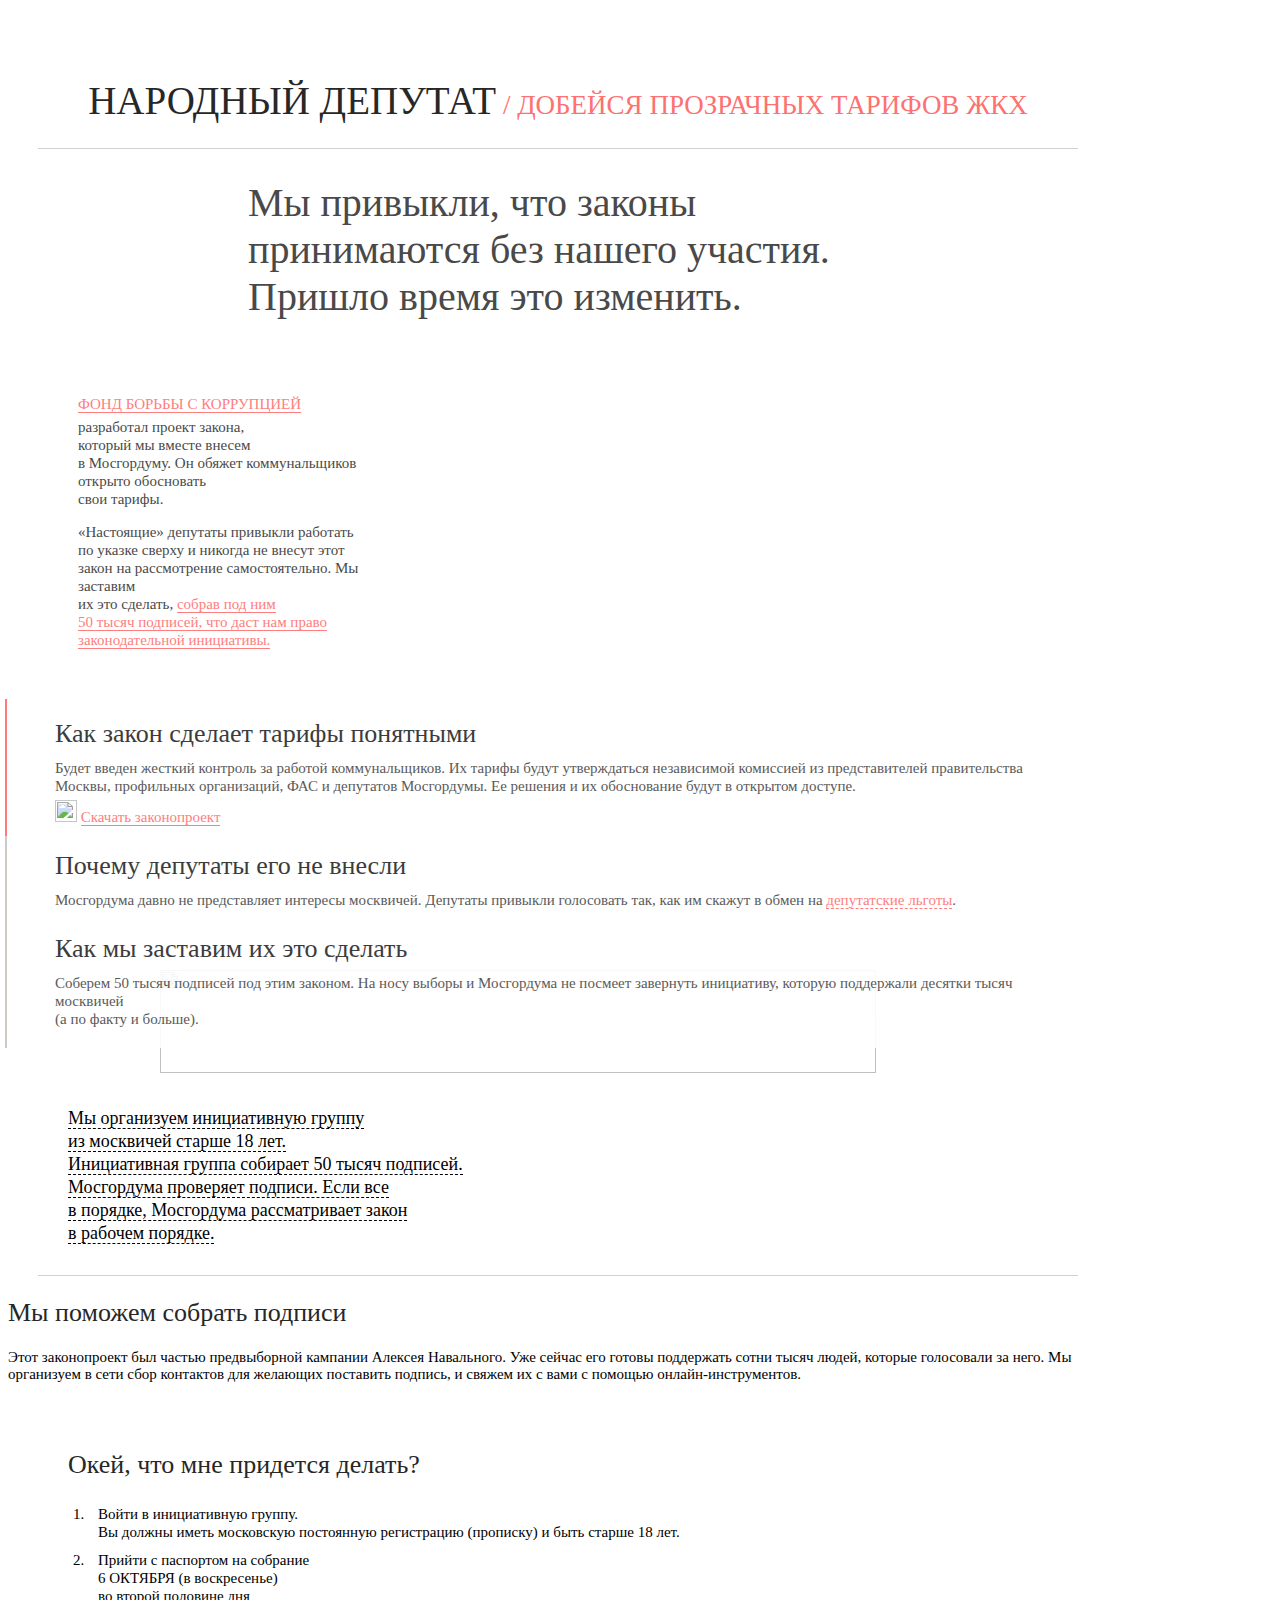
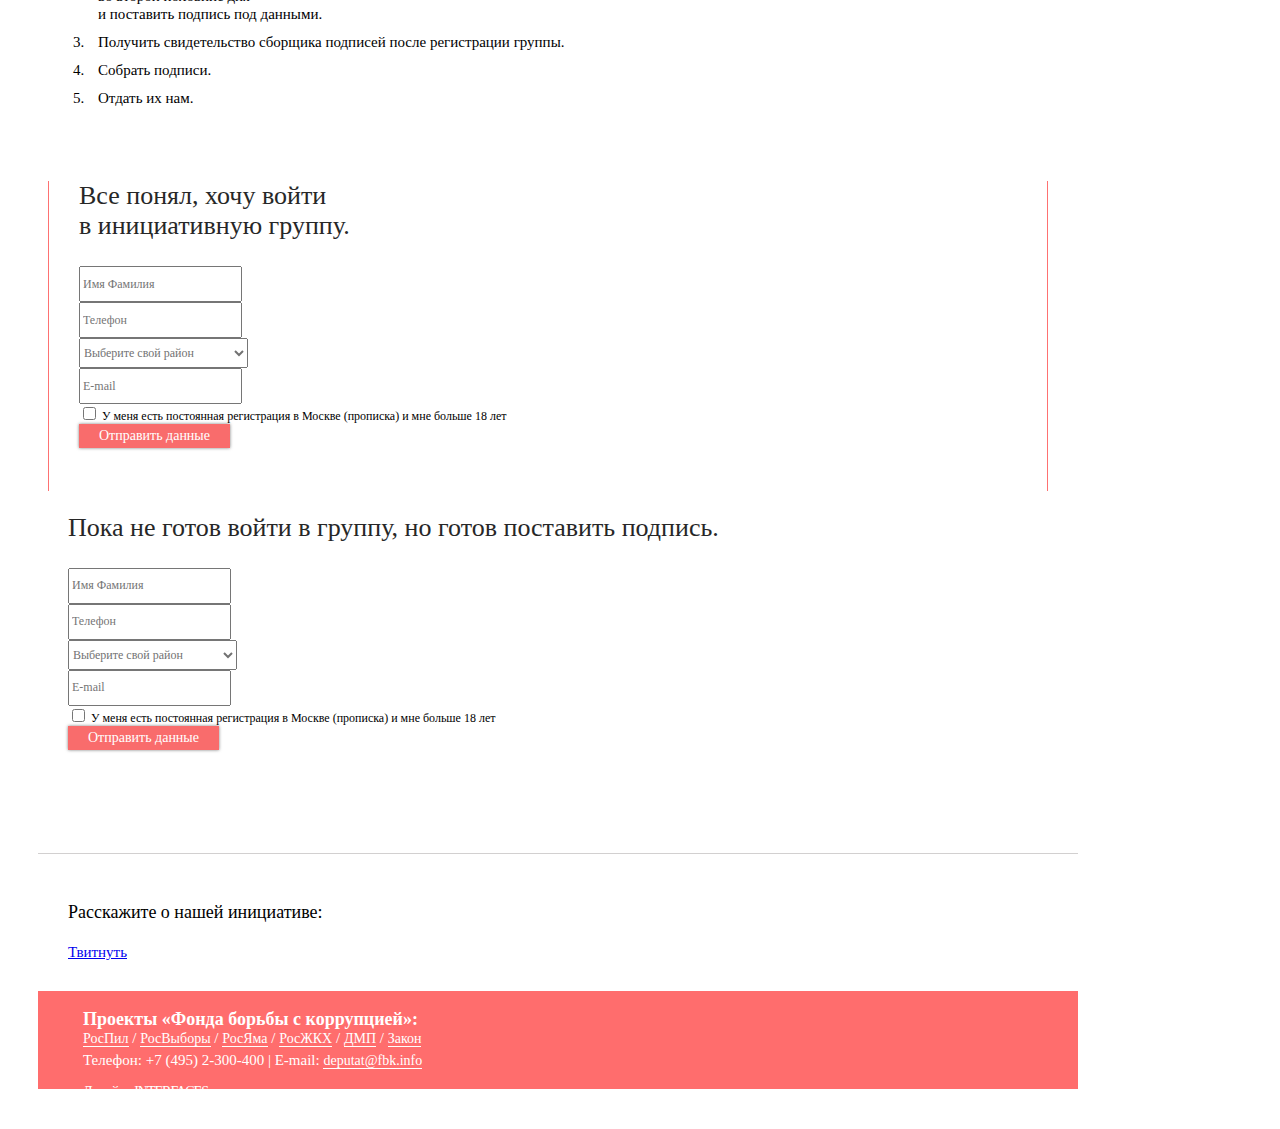
==== index.html @ 20dc4f7e "Указываем дату встречи" ====
<!DOCTYPE html>
<html>
<head>
    <meta name="viewport" content="width=1100, initial-scale=0.1">
    <meta charset="utf-8">
    <meta name="Description" content="Услуги ЖКХ нам поставляют монополисты, которые не привыкли отчитываться перед горожанами. Новый законопроект заставит их обосновать свои цены.">
    <meta property="og:description" content="Услуги ЖКХ нам поставляют монополисты, которые не привыкли отчитываться перед горожанами. Новый законопроект заставит их обосновать свои цены.">
    <meta property="og:type" content="website">
    <meta property="og:site_name" content="Народный депутат">
    <meta property="og:title" content="Добейся понятных тарифов ЖКХ">
    <meta property="og:url" content="http://deputat.fbk.info">
    <meta property="og:image" content="http://deputat.fbk.info/assets/img/fishes-1.png">
    <meta property="fb:admins" content="1045828724" />
    <meta property="fb:app_id" content="1388271121406398" /> 
    <title>Народный депутат / Добейся прозрачных тарифов ЖКХ</title>
    <link rel="stylesheet" href="assets/css/bootstrap.min.css">
    <link rel="stylesheet" href="assets/css/main.css">
    <!--[if lt IE 9]>
    <script src="assets/js/html5shiv.js"></script>
    <script src="assets/js/respond.min.js"></script>
    <![endif]-->
    <script type="text/javascript" src="//vk.com/js/api/openapi.js?101"></script>   
    <script type="text/javascript">
      VK.init({apiId: 3776856, onlyWidgets: true});
    </script>
</head>
<body>

<!-- Заголовок и вступительное слово -->
<div class="container">
    <noscript><div class="alert alert-danger text-center">Ваш браузер не поддерживает скрипты! Для продолжения работы, пожалуйста, активируйте JavaScript</div><p>&nbsp;</p></noscript>
    <header>
        <h1>Народный депутат<small> / Добейся прозрачных тарифов ЖКХ</small></h1>
        <p>Мы привыкли, что законы принимаются без нашего участия. Пришло время это изменить.</p>
    </header>
</div>
<!-- / конец заголовка -->

<!-- Блок с картинкок -->
<div class="about">
    <div class="container">
        <div class="row">
            <div class="col-xs-4 intro">
                <div>
                    <p><strong><a href="http://fbk.info">Фонд борьбы с коррупцией</a></strong> разработал проект закона,<br>который мы вместе внесем<br>в Мосгордуму. Он обяжет комму&shy;нальщиков открыто обосновать<br>свои тарифы.</p>
                    <p>«Настоящие» депутаты привыкли работать по указке сверху и никогда не внесут этот закон на рассмотрение самостоятельно. Мы зас&shy;тавим <br> их это сделать, <a href="http://mosopen.ru/document/64_zk_2002-12-11">собрав под ним<br> 50 тысяч подписей, что даст нам право законодательной инициативы.</a></p>
                </div>
            </div>
            <div class="col-xs-8 questions">
                <div>
                    <div class="first">
                        <h2>Как закон сделает тарифы понятными</h2>
                        <p>Будет введен жесткий контроль за работой коммунальщиков. Их тарифы будут утверждаться независимой комиссией из представителей правительства Москвы, профильных организаций, ФАС и депутатов Мосгордумы. Ее решения и их обоснование будут в открытом доступе.</p>
                        <img src="assets/img/pdf-icon.png" width="22" height="22"> <a href="/zakon-navalny-zhkh.doc" class="pdf test">Скачать законопроект</a>
                    </div>
                    <div class="second">
                        <h2>Почему депутаты его не внесли</h2>
                        <p>Мосгордума давно не представляет интересы москвичей. Депутаты привыкли голосовать так, как им скажут в обмен на <a href="#more">депутатские льготы</a>.</p>
                        <p class="more">С 2005 года больше половины депутатов избирается по партийным спискам, <br> хотя до этого они были исключительно одномандатниками. Это позволило<br>«Единой России» захватить большинство в Мосгордуме. 90% депутатов<br>текущего созыва — ее представители. В обмен на депутатские зарплаты и льготы (например, служебные квартиры площадью 250 м<sup>2</sup>) они голосуют так, как нужно правительству Москвы и связанным с ним монополистам в сфере ЖКХ.</p>
                        <div class="third">
                            <h2>Как мы заставим их это сделать </h2>
                            <p>Соберем 50 тысяч подписей под этим законом. На носу выборы и Мосгордума не посмеет завернуть инициативу, которую поддержали десятки тысяч москвичей<br>(а по факту и больше).</p>
                        </div>
                    </div>
                </div>
            </div>
        </div>
    </div>
</div>
<!-- / конец блока -->

<div class="container">
    <!-- Блока с шагами -->
    <div class="step-img">
        <img src="assets/img/steps.png" width="716" height="103">
    </div>

    <div class="row steps">
        <div class="col-xs-4 col1">
            <div><a href="#more">Мы организуем инициативную группу<br>из москвичей старше 18 лет.</a></div>
            <p class="more">Мосгордума в течение 20 рабочих дней рассматривает заявление о создании инициативной группы. После ее регист&shy;рации каждый участник получает свиде&shy;тельство и становится официальным сборщиком подписей.</p>
        </div>
        <div class="col-xs-4 col2">
            <div><a href="#more">Инициативная группа собирает 50 тысяч подписей.</a></div>
            <p class="more">Закон может поддержать любой москвич старше 18 лет. На сбор подписей отводится 60 дней. Мы организуем процесс так,<br>чтобы он проходил максимально просто для всех участников.</p>
        </div>
        <div class="col-xs-4 col3">
            <div><a href="#more">Мосгордума проверяет подписи. Если все<br>в порядке, Мосгордума рассматривает закон<br>в рабочем порядке.</a></div>
            <p class="more">Через год (а по слухам и раньше) выборы<br>в Мосгордуму. У власти не хватит смелости завернуть инициативу, под которой подписалось 50 тысяч человек, а под&shy;держивают все, кроме работающих<br>в сфере ЖКХ чиновников.</p>
        </div>
    </div>
    <!-- / конец блока с шагами -->

    <div class="row info">
        <div class="col-xs-12">
            <h2>Мы поможем собрать подписи</h2>
            <p>Этот законопроект был частью предвыборной кампании Алексея Навального. Уже сейчас его готовы поддержать сотни тысяч людей, которые голосовали за него. Мы организуем в сети сбор контактов для желающих поставить подпись, и свяжем их с вами с помощью онлайн-инструментов.</p>
        </div>
    </div>

    <!-- Блок формы -->
    <div class="row form">
        <div class="col-xs-4 col1">
            <div>
                <h2>Окей, что мне придется делать?</h2>
                <ol>
                    <li>Войти в инициативную группу.<br>Вы должны иметь московскую постоянную регистрацию (прописку) и быть старше 18 лет.</li>
                    <li>Прийти с паспортом на собра&shy;ние<br><span style="font-family: 'red_ring'; font-weight: 500;">6 ОКТЯБРЯ (в воскресенье)</span><br>во второй половине дня<br> и поставить подпись под данными.</li>
                    <li>Получить свидетельство сбор&shy;щика подписей после регист&shy;рации группы.</li>
                    <li>Собрать подписи.</li>
                    <li>Отдать их нам.</li>
                </ol>
            </div>
        </div>
        <div class="col-xs-4 col2">
            <div>
                <h2>Все понял, хочу войти<br>в инициативную группу.</h2>
                <form accept-charset="UTF-8" action="https://podio.com/webforms/5537565/434647" enctype="multipart/form-data" id="form1" method="post">
                    <div style="margin:0;padding:0;display:inline">
                        <input name="utf8" type="hidden" value="&#x2713;">
                        <input name="authenticity_token" type="hidden" value="98mYBuqbU9Upntveyol0Af/Nod7uP2NZ2msViGCFCBU=">
                    </div>
                    <div class="form-group">
                        <input class="text required form-control" id="field_43096795" name="field_43096795" type="text" placeholder="Имя Фамилия" required="">
                    </div>
                    <div class="form-group">
                        <input class="text required form-control" id="field_43096796" name="field_43096796" type="text" placeholder="Телефон" required="">
                    </div>
                    <div class="form-group">
                        <select class="app required form-control" id="field_43102995" name="field_43102995" required="">
                            <option value="">Выберите свой район</option>
                            <option value="65590352">Академический</option>
                            <option value="65590351">Алексеевский</option>
                            <option value="65590350">Алтуфьевский</option>
                            <option value="65590349">Арбат</option>
                            <option value="65590348">Аэропорт</option>
                            <option value="65590347">Бабушкинский</option>
                            <option value="65590346">Басманный</option>
                            <option value="65590345">Беговой</option>
                            <option value="65590344">Бескудниковский</option>
                            <option value="65590343">Бибирево</option>
                            <option value="65590342">Бирюлёво Восточное</option>
                            <option value="65590341">Бирюлёво Западное</option>
                            <option value="65590340">Богородское</option>
                            <option value="65590339">Братеево</option>
                            <option value="65590338">Бутырский</option>
                            <option value="65590336">Вешняки</option>
                            <option value="65590335">Внуково</option>
                            <option value="65590334">Войковский</option>
                            <option value="65590333">Восточное Дегунино</option>
                            <option value="65590332">Восточное Измайлово</option>
                            <option value="65590331">Восточный</option>
                            <option value="65590330">Выхино-Жулебино</option>
                            <option value="65590329">Гагаринский</option>
                            <option value="65590327">Головинский</option>
                            <option value="65590326">Гольяново</option>
                            <option value="65590325">Даниловский</option>
                            <option value="65590324">Дмитровский</option>
                            <option value="65590323">Донской</option>
                            <option value="65590322">Дорогомилово</option>
                            <option value="65590321">Замоскворечье</option>
                            <option value="65590320">Западное Дегунино</option>
                            <option value="65590319">Зюзино</option>
                            <option value="65590317">Зябликово</option>
                            <option value="65590316">Ивановское</option>
                            <option value="65590315">Измайлово</option>
                            <option value="65590314">Капотня</option>
                            <option value="65590313">Коньково</option>
                            <option value="65590312">Коптево</option>
                            <option value="65590311">Косино-Ухтомский</option>
                            <option value="65590310">Котловка</option>
                            <option value="65590309">Красносельский</option>
                            <option value="65590307">Крылатское</option>
                            <option value="65590306">Крюково</option>
                            <option value="65590305">Кузьминки</option>
                            <option value="65590304">Кунцево</option>
                            <option value="65590303">Куркино</option>
                            <option value="65590302">Левобережный</option>
                            <option value="65590301">Лефортово</option>
                            <option value="65590300">Лианозово</option>
                            <option value="65590299">Ломоносовский</option>
                            <option value="65590297">Лосиноостровский</option>
                            <option value="65590296">Люблино</option>
                            <option value="65590295">Марфино</option>
                            <option value="65590294">Марьина Роща</option>
                            <option value="65590293">Марьино</option>
                            <option value="65590292">Матушкино</option>
                            <option value="65590291">Метрогородок</option>
                            <option value="65590290">Мещанский</option>
                            <option value="65590288">Митино</option>
                            <option value="65590287">Можайский</option>
                            <option value="65590286">Молжаниновский</option>
                            <option value="65590285">Москворечье-Сабурово</option>
                            <option value="65590284">Нагатино-Садовники</option>
                            <option value="65590283">Нагатинский Затон</option>
                            <option value="65590282">Нагорный</option>
                            <option value="66106746">Не определен</option>
                            <option value="65590281">Некрасовка</option>
                            <option value="65590280">Нижегородский</option>
                            <option value="65590277">Ново-Переделкино</option>
                            <option value="65590279">Новогиреево</option>
                            <option value="65590278">Новокосино</option>
                            <option value="65590276">Обручевский</option>
                            <option value="65590275">Орехово-Борисово Северное</option>
                            <option value="65590274">Орехово-Борисово Южное</option>
                            <option value="65590272">Останкинский</option>
                            <option value="65590271">Отрадное</option>
                            <option value="65590270">Очаково-Матвеевское</option>
                            <option value="65590269">Перово</option>
                            <option value="65590268">Печатники</option>
                            <option value="65590267">Покровское-Стрешнево</option>
                            <option value="65590266">Преображенское</option>
                            <option value="65590265">Пресненский</option>
                            <option value="65590264">Проспект Вернадского</option>
                            <option value="65590263">Раменки</option>
                            <option value="65590261">Ростокино</option>
                            <option value="65590260">Рязанский</option>
                            <option value="65590259">Савёлки</option>
                            <option value="65590258">Савёловский</option>
                            <option value="65590257">Свиблово</option>
                            <option value="65590256">Северное Бутово</option>
                            <option value="65590255">Северное Измайлово</option>
                            <option value="65590254">Северное Медведково</option>
                            <option value="65590253">Северное Тушино</option>
                            <option value="65590251">Северный</option>
                            <option value="65590250">Силино</option>
                            <option value="65590249">Сокол</option>
                            <option value="65590248">Соколиная Гора</option>
                            <option value="65590247">Сокольники</option>
                            <option value="65590246">Солнцево</option>
                            <option value="65590245">Старое Крюково</option>
                            <option value="65590244">Строгино</option>
                            <option value="65590243">Таганский</option>
                            <option value="65590242">Тверской</option>
                            <option value="65590240">Текстильщики</option>
                            <option value="65590238">Тимирязевский</option>
                            <option value="65590237">Тропарёво-Никулино</option>
                            <option value="65590239">Тёплый Стан</option>
                            <option value="65590235">Фили-Давыдково</option>
                            <option value="65590236">Филёвский Парк</option>
                            <option value="65590234">Хамовники</option>
                            <option value="65590233">Ховрино</option>
                            <option value="65590232">Хорошёво-Мнёвники</option>
                            <option value="65590231">Хорошёвский</option>
                            <option value="65590229">Царицыно</option>
                            <option value="65590226">Чертаново Северное</option>
                            <option value="65590225">Чертаново Центральное</option>
                            <option value="65590224">Чертаново Южное</option>
                            <option value="65590227">Черёмушки</option>
                            <option value="65590223">Щукино</option>
                            <option value="65590222">Южное Бутово</option>
                            <option value="65590221">Южное Медведково</option>
                            <option value="65590219">Южное Тушино</option>
                            <option value="65590218">Южнопортовый</option>
                            <option value="65590217">Якиманка</option>
                            <option value="65590216">Ярославский</option>
                            <option value="65590215">Ясенево</option>
                        </select>
                    </div>
                    <div class="form-group">
                        <input class="text required form-control" id="field_43096794" name="field_43096794" type="email" placeholder="E-mail" required="">
                    </div>
                    <div class="checkbox">
                        <label>
                            <input type="checkbox"> У меня есть постоянная регистрация в Москве (прописка) и мне больше 18 лет
                        </label>
                    </div>
                    <div class="buttons">
                        <button type="submit" class="btn btn-red disabled" data-loading-text="Подождите...">Отправить данные</button>
                    </div>
                </form>
            </div>
        </div>
        <div class="col-xs-4 col3">
            <div>
                <h2>Пока не готов войти в группу, но готов поставить подпись.</h2>
                <form accept-charset="UTF-8" action="https://podio.com/webforms/5594624/439028" enctype="multipart/form-data" id="form2" method="post">
                    <div style="margin:0;padding:0;display:inline">
                        <input name="utf8" type="hidden" value="&#x2713;">
                        <input name="authenticity_token" type="hidden" value="B0KfHFFjvhdGBD6pDIaVapK5GRNONNBcvpUWseulFSI=">
                    </div>
                    <div class="form-group">
                        <input class="text required form-control" id="field_43550356" name="field_43550356" type="text" placeholder="Имя Фамилия" required="">
                    </div>
                    <div class="form-group">
                        <input class="text required form-control" id="field_43550358" name="field_43550358" type="text" placeholder="Телефон" required="">
                    </div>
                    <div class="form-group">
                        <select class="app required form-control" id="field_43550359" name="field_43550359" required="">
                            <option value="">Выберите свой район</option>
                            <option value="65590352">Академический</option>
                            <option value="65590351">Алексеевский</option>
                            <option value="65590350">Алтуфьевский</option>
                            <option value="65590349">Арбат</option>
                            <option value="65590348">Аэропорт</option>
                            <option value="65590347">Бабушкинский</option>
                            <option value="65590346">Басманный</option>
                            <option value="65590345">Беговой</option>
                            <option value="65590344">Бескудниковский</option>
                            <option value="65590343">Бибирево</option>
                            <option value="65590342">Бирюлёво Восточное</option>
                            <option value="65590341">Бирюлёво Западное</option>
                            <option value="65590340">Богородское</option>
                            <option value="65590339">Братеево</option>
                            <option value="65590338">Бутырский</option>
                            <option value="65590336">Вешняки</option>
                            <option value="65590335">Внуково</option>
                            <option value="65590334">Войковский</option>
                            <option value="65590333">Восточное Дегунино</option>
                            <option value="65590332">Восточное Измайлово</option>
                            <option value="65590331">Восточный</option>
                            <option value="65590330">Выхино-Жулебино</option>
                            <option value="65590329">Гагаринский</option>
                            <option value="65590327">Головинский</option>
                            <option value="65590326">Гольяново</option>
                            <option value="65590325">Даниловский</option>
                            <option value="65590324">Дмитровский</option>
                            <option value="65590323">Донской</option>
                            <option value="65590322">Дорогомилово</option>
                            <option value="65590321">Замоскворечье</option>
                            <option value="65590320">Западное Дегунино</option>
                            <option value="65590319">Зюзино</option>
                            <option value="65590317">Зябликово</option>
                            <option value="65590316">Ивановское</option>
                            <option value="65590315">Измайлово</option>
                            <option value="65590314">Капотня</option>
                            <option value="65590313">Коньково</option>
                            <option value="65590312">Коптево</option>
                            <option value="65590311">Косино-Ухтомский</option>
                            <option value="65590310">Котловка</option>
                            <option value="65590309">Красносельский</option>
                            <option value="65590307">Крылатское</option>
                            <option value="65590306">Крюково</option>
                            <option value="65590305">Кузьминки</option>
                            <option value="65590304">Кунцево</option>
                            <option value="65590303">Куркино</option>
                            <option value="65590302">Левобережный</option>
                            <option value="65590301">Лефортово</option>
                            <option value="65590300">Лианозово</option>
                            <option value="65590299">Ломоносовский</option>
                            <option value="65590297">Лосиноостровский</option>
                            <option value="65590296">Люблино</option>
                            <option value="65590295">Марфино</option>
                            <option value="65590294">Марьина Роща</option>
                            <option value="65590293">Марьино</option>
                            <option value="65590292">Матушкино</option>
                            <option value="65590291">Метрогородок</option>
                            <option value="65590290">Мещанский</option>
                            <option value="65590288">Митино</option>
                            <option value="65590287">Можайский</option>
                            <option value="65590286">Молжаниновский</option>
                            <option value="65590285">Москворечье-Сабурово</option>
                            <option value="65590284">Нагатино-Садовники</option>
                            <option value="65590283">Нагатинский Затон</option>
                            <option value="65590282">Нагорный</option>
                            <option value="66106746">Не определен</option>
                            <option value="65590281">Некрасовка</option>
                            <option value="65590280">Нижегородский</option>
                            <option value="65590277">Ново-Переделкино</option>
                            <option value="65590279">Новогиреево</option>
                            <option value="65590278">Новокосино</option>
                            <option value="65590276">Обручевский</option>
                            <option value="65590275">Орехово-Борисово Северное</option>
                            <option value="65590274">Орехово-Борисово Южное</option>
                            <option value="65590272">Останкинский</option>
                            <option value="65590271">Отрадное</option>
                            <option value="65590270">Очаково-Матвеевское</option>
                            <option value="65590269">Перово</option>
                            <option value="65590268">Печатники</option>
                            <option value="65590267">Покровское-Стрешнево</option>
                            <option value="65590266">Преображенское</option>
                            <option value="65590265">Пресненский</option>
                            <option value="65590264">Проспект Вернадского</option>
                            <option value="65590263">Раменки</option>
                            <option value="65590261">Ростокино</option>
                            <option value="65590260">Рязанский</option>
                            <option value="65590259">Савёлки</option>
                            <option value="65590258">Савёловский</option>
                            <option value="65590257">Свиблово</option>
                            <option value="65590256">Северное Бутово</option>
                            <option value="65590255">Северное Измайлово</option>
                            <option value="65590254">Северное Медведково</option>
                            <option value="65590253">Северное Тушино</option>
                            <option value="65590251">Северный</option>
                            <option value="65590250">Силино</option>
                            <option value="65590249">Сокол</option>
                            <option value="65590248">Соколиная Гора</option>
                            <option value="65590247">Сокольники</option>
                            <option value="65590246">Солнцево</option>
                            <option value="65590245">Старое Крюково</option>
                            <option value="65590244">Строгино</option>
                            <option value="65590243">Таганский</option>
                            <option value="65590242">Тверской</option>
                            <option value="65590240">Текстильщики</option>
                            <option value="65590238">Тимирязевский</option>
                            <option value="65590237">Тропарёво-Никулино</option>
                            <option value="65590239">Тёплый Стан</option>
                            <option value="65590235">Фили-Давыдково</option>
                            <option value="65590236">Филёвский Парк</option>
                            <option value="65590234">Хамовники</option>
                            <option value="65590233">Ховрино</option>
                            <option value="65590232">Хорошёво-Мнёвники</option>
                            <option value="65590231">Хорошёвский</option>
                            <option value="65590229">Царицыно</option>
                            <option value="65590226">Чертаново Северное</option>
                            <option value="65590225">Чертаново Центральное</option>
                            <option value="65590224">Чертаново Южное</option>
                            <option value="65590227">Черёмушки</option>
                            <option value="65590223">Щукино</option>
                            <option value="65590222">Южное Бутово</option>
                            <option value="65590221">Южное Медведково</option>
                            <option value="65590219">Южное Тушино</option>
                            <option value="65590218">Южнопортовый</option>
                            <option value="65590217">Якиманка</option>
                            <option value="65590216">Ярославский</option>
                            <option value="65590215">Ясенево</option>
                        </select>
                    </div>
                    <div class="form-group">
                        <input class="text required form-control" id="field_43550357" name="field_43550357" type="email" placeholder="E-mail" required="">
                    </div>
                    <div class="checkbox">
                        <label>
                            <input type="checkbox"> У меня есть постоянная регистрация в Москве (прописка) и мне больше 18 лет
                        </label>
                    </div>
                    <div class="buttons">
                        <button type="submit" class="btn btn-red disabled" data-loading-text="Подождите...">Отправить данные</button>
                    </div>
                </form>
            </div>
        </div>
    </div>
    <!-- / конец блока с формой -->

    <div class="row share">
        <div class="col-xs-2">
            <p>Расскажите о нашей инициативе:</p>
        </div>
        <div class="col-xs-6" style="padding-top: 3px">
                  <div class="fb-like" data-href="http://deputat.fbk.info" data-width="400" data-show-faces="true" data-send="true"></div>
        </div>
        <div class="col-xs-2">
        <div id="vk_like"></div>
        <script type="text/javascript">
        VK.Widgets.Like("vk_like", {type: "button"});
        </script>
        
        </div>
        <div class="col-xs-2">
        <a href="https://twitter.com/share" class="twitter-share-button" data-url="http://deputat.fbk.info" data-text="Помоги собрать подписи, чтобы внести в Мосгордуму новый закон. Он заставит коммунальщиков обосновать свои тарифы." data-lang="ru">Твитнуть</a>
        <script>!function(d,s,id){var js,fjs=d.getElementsByTagName(s)[0],p=/^http:/.test(d.location)?'http':'https';if(!d.getElementById(id)){js=d.createElement(s);js.id=id;js.src=p+'://platform.twitter.com/widgets.js';fjs.parentNode.insertBefore(js,fjs);}}(document, 'script', 'twitter-wjs');</script>
        </div>
    </div>

    <footer>
        <div class="row">
            <div class="col-xs-9">
                <p>Проекты «Фонда борьбы с коррупцией»:</p>
                <div>
                    <a href="http://rospil.info/">РосПил</a> /
                    <a href="http://rosvybory.org/">РосВыборы</a> /
                    <a href="http://rosyama.ru/">РосЯма</a> /
                    <a href="http://roszkh.ru/">РосЖКХ</a> /
                    <a href="http://www.mashina.org/">ДМП</a> /
                    <a href="http://navalny.ru/roi/">Закон</a>
                </div>
                <div style="margin-top: 5px;">
                Телефон: +7 (495) 2-300-400 | E-mail: <a href="mailto:deputat@fbk.info">deputat@fbk.info</a>
                </div>
            </div>
            <div class="col-xs-3 copyright text-center">
                <p>Дизайн: <a href="http://chemeris.me/" class="brand">INTERFACES.</a></p>
            </div>
        </div>
    </footer>
</div>

<script src="assets/js/jquery-1.10.2.min.js"></script>
<script src="assets/js/bootstrap.min.js"></script>
<script src="assets/js/jquery.validate.min.js"></script>
<script src="assets/js/jquery.maskedinput.min.js"></script>
<script src="assets/js/main.js"></script>

<!-- Google Tag Manager -->
<noscript><iframe src="//www.googletagmanager.com/ns.html?id=GTM-M6D7Z2"
                  height="0" width="0" style="display:none;visibility:hidden"></iframe></noscript>
<script>(function(w,d,s,l,i){w[l]=w[l]||[];w[l].push({'gtm.start':
        new Date().getTime(),event:'gtm.js'});var f=d.getElementsByTagName(s)[0],
        j=d.createElement(s),dl=l!='dataLayer'?'&l='+l:'';j.async=true;j.src=
        '//www.googletagmanager.com/gtm.js?id='+i+dl;f.parentNode.insertBefore(j,f);
})(window,document,'script','dataLayer','GTM-M6D7Z2');</script>
<!-- End Google Tag Manager -->

</body>
</html>
---- assets/css/main.css ----
/*@font-face {
    font-family: 'red_ring';
    src: url("../font/redring-bold-webfont.eot");
    src: url("../font/redring-bold-webfont.eot?#iefix") format("embedded-opentype"), url("../font/redring-bold-webfont.woff") format("woff"), url("../font/redring-bold-webfont.ttf") format("truetype");
    font-weight: 700;
    font-style: normal;
}

@font-face {
    font-family: 'red_ring';
    src: url("../font/redring-light-webfont.eot");
    src: url("../font/redring-light-webfont.eot?#iefix") format("embedded-opentype"), url("../font/redring-light-webfont.woff") format("woff"), url("../font/redring-light-webfont.ttf") format("truetype");
    font-weight: 300;
    font-style: normal;
}*/

@font-face {
    font-family: 'fontello';
    src: url('../font/fontello.eot?39799503');
    src: url('../font/fontello.eot?39799503#iefix') format('embedded-opentype'),
    url('../font/fontello.woff?39799503') format('woff'),
    url('../font/fontello.ttf?39799503') format('truetype'),
    url('../font/fontello.svg?39799503#fontello') format('svg');
    font-weight: normal;
    font-style: normal;
}

@font-face {
    font-family: 'red_ring';
    src: url("../font/redring-regular-webfont.eot");
    src: url("../font/redring-regular-webfont.eot?#iefix") format("embedded-opentype"), url("../font/redring-regular-webfont.woff") format("woff"), url("../font/redring-regular-webfont.ttf") format("truetype");
    font-weight: normal;
    font-style: normal;
}

@font-face {
    font-family: 'red_ring';
    src: url("../font/redring-medium-webfont.eot");
    src: url("../font/redring-medium-webfont.eot?#iefix") format("embedded-opentype"), url("../font/redring-medium-webfont.woff") format("woff"), url("../font/redring-medium-webfont.ttf") format("truetype");
    font-weight: 500;
    font-style: normal;
}

@font-face {
    font-family: 'myriad_pro';
    src: url("../font/MyriadPro-Cond.eot");
    src: url("../font/MyriadPro-Cond.eot?#iefix") format("embedded-opentype"), url("../font/MyriadPro-Cond.woff") format("woff"), url("../font/MyriadPro-Cond.ttf") format("truetype");
    font-weight: 300;
    font-style: normal;
}

@font-face {
    font-family: 'myriad_pro';
    src: url("../font/MyriadPro-Regular.eot");
    src: url("../font/MyriadPro-Regular.eot?#iefix") format("embedded-opentype"), url("../font/MyriadPro-Regular.woff") format("woff"), url("../font/MyriadPro-Regular.ttf") format("truetype");
    font-weight: normal;
    font-style: normal;
}

/*@font-face {
    font-family: 'myriad_pro';
    src: url("../font/MyriadPro-BoldCond.eot");
    src: url("../font/MyriadPro-BoldCond.eot?#iefix") format("embedded-opentype"), url("../font/MyriadPro-BoldCond.woff") format("woff"), url("../font/MyriadPro-BoldCond.ttf") format("truetype");
    font-weight: 700;
    font-style: normal;
}*/

body {
    font-family: 'myriad_pro';
    font-weight: normal;
    padding-top: 70px;
    font-size: 15px;
}

h1 {
    font-family: 'red_ring';
    font-weight: 500;
    font-size: 39px;
    color: #272727;
    text-transform: uppercase;
}

h1 small {
    font-size: 27px;
    font-weight: 500;
    color: #fe7171;
}

h2 {
    font-family: 'myriad_pro';
    font-weight: 300;
    font-size: 26px;
    color: #272727;
}

header {
    margin: 0 30px 0 30px;
}

header > h1 {
    border-bottom: 1px solid #d2d0d0;
    text-align: center;
    margin: 0;
    padding: 0 0 25px 0;
    white-space: nowrap;
}

header p {
    display: block;
    font-family: "myriad_pro";
    font-weight: 300;
    font-size: 40px;
    color: #494949;
    padding: 30px 0 10px 0;
    letter-spacing: 0.001px;
    max-width: 620px;
    margin: 0 auto;
}

.container {
    width: 1100px;
    min-width: 1100px;
    max-width: 1100px;
}

.error {
    font-weight: normal;
    font-size: 12px;
    color: darkred;
}

.more {
    display: none;
}

/*** .about - вступительная информация ***/

.about {
    margin-top: 30px;
    min-width: 1100px;
    background: url("../img/bg.jpg") no-repeat;
    background-position: bottom center;
    background-size: 100%;
    height: 560px;
    min-height: 560px;
}

.about table tr td {
    vertical-align: top;
}

.intro > div {
    background-color: #ffffff;
    opacity: 0.9;
    margin: 25px 25px 0 50px;
    padding: 20px 10px 10px 20px;
    width: 290px;
    max-width: 290px;
}

.intro p:first-child {
    margin-bottom: 15px;
}

.intro p {
    font-family: "myriad_pro";
    font-weight: normal;
    font-size: 15px;
    color: #353535;
    line-height: 18px;
    -webkit-hyphens: auto;
    -moz-hyphens: auto;
    -ms-hyphens: auto;
    hyphens: auto;
}

.intro p > strong {
    display: block;
    font-family: "red_ring";
    font-weight: 500;
    text-transform: uppercase;
    margin-bottom: 5px;
}

.intro a:link, .intro a:visited {
    color: #fe7171;
    text-decoration: none;
    border-bottom: 1px solid #fe7171;
}

.intro a:hover, .intro a:active {
    border-bottom: none;
}

.questions > div {
    background-color: #ffffff;
    opacity: 0.9;
    margin: 25px 50px 0 25px;
    /*padding: 20px 25px 10px 20px;*/
    padding-left: 20px;
}

.questions h2 {
    padding: 0;
    margin: 0;
}

.questions p {
    font-size: 15px;
    line-height: 18px;
    color: #494949;
    margin: 10px 0 5px 0;
}

.questions a:link.pdf, .questions a:visited.pdf {
    border-bottom: 1px solid #fe7171;
}

.questions a:hover.pdf, .questions a:active.pdf {
    border-bottom: none;
}

.questions a:link, .questions a:visited {
    /*font-family: "myriad_pro";
    font-weight: 300;
    font-size: 18px;*/
    color: #fe7171;
    text-decoration: none;
    border-bottom: 1px dashed #fe7171;
}

.questions a:hover, .questions a:active {
    border-bottom: none;
}

.questions div.first {
    border-left: 2px solid #ff6c6c;
    margin-left: -48px;
    padding-left: 48px;
    padding-bottom: 10px;
    padding-top: 20px;
}

.questions div.second > h2:first-child {
    padding-top: 15px;
}

.questions div.second {
    border-left: 2px solid #cac5be;
    margin-left: -48px;
    padding-left: 48px;
    padding-bottom: 15px;
}

.questions div.second > div.third {
    margin-top: 25px;
}

/*** .steps - 3 шага ***/

.step-img {
    margin-top: 50px;
    text-align: center;
    padding-right: 80px;
}

.steps {
    padding: 30px;
    margin: 0 30px 0 30px;
    border-bottom: 1px solid #d2d0d0;
}

.steps a:link, .steps a:visited {
    font-family: "myriad_pro";
    font-weight: 300;
    font-size: 18px;
    color: #000000;
    border-bottom: 1px dashed #000000;
    text-decoration: none;
    line-height: 23px;
}

.steps a:hover, .steps a:active {
    border-bottom: none;
}

.steps p {
    font-size: 15px;
    line-height: 18px;
    color: #494949;
    margin-top: 15px;
}

/*** .form ***/

.form {
    padding: 30px;
    margin: 0 30px 0 30px;
}

.form h2 {
    margin-bottom: 25px;
}

.form ol {
    padding-left: 20px;
}

.form li {
    font-family: "myriad_pro";
    font-weight: normal;
    font-size: 15px;
    line-height: 18px;
    -webkit-hyphens: auto;
    -moz-hyphens: auto;
    -ms-hyphens: auto;
    hyphens: auto;
    padding-left: 10px;
    margin-bottom: 10px;
}

.form .col1 > div, .form .col2 > div, .form .col3 > div {
    min-height: 310px;
}

.form .col1 > div {
    margin-right: 20px;
}

.form .col2 > div {
    padding-right: 30px;
    padding-left: 30px;
    margin-left: -20px;
    border-left: 1px solid #fe7171;
    border-right: 1px solid #fe7171;
}

.form .col3 > div {
    padding-right: 30px;
}

.btn-red {
    font-family: "myriad_pro";
    font-weight: normal;
    font-size: 14px;
    background-color: #f96c6c;
    color: #ffffff;
    padding: 4px 20px 4px 20px;
    border: none;
    box-shadow: 0 0 3px rgba(0,0,0,0.5);
}

select, textarea, input[type="text"], input[type="password"], input[type="datetime"], input[type="datetime-local"], input[type="date"], input[type="month"], input[type="time"], input[type="week"], input[type="number"], input[type="email"], input[type="url"], input[type="search"], input[type="tel"], input[type="color"], .uneditable-input {
    font-family: "myriad_pro";
    font-weight: normal;
    font-size: 12px;
    color: #727272;
    display: inline-block;
    height: 30px;
}

.checkbox label {
    font-family: "myriad_pro";
    font-weight: normal;
    font-size: 12px;
}

/*** .share ***/

.share {
    border-top: 1px solid #d2d0d0;
    margin: 0 30px 0 30px;
    padding: 30px;
}

.share p {
    font-family: "myriad_pro";
    font-weight: 300;
    font-size: 18px;
}

/*** footer ***/

footer {
    background-color: #ff6d6d;
    height: 80px;
    padding: 18px 0 0 45px;
    margin: 0 30px 0 30px;
    color: #ffffff;
}

footer p {
    font-family: "myriad_pro";
    font-weight: 700;
    font-size: 18px;
    color: #ffffff;
    padding: 0;
    margin: 0;
}

footer a, footer a:link, footer a:visited {
    font-size: 14px;
    font-family: "red_ring";
    color: #ffffff;
    text-decoration: none;
    border-bottom: 1px solid #ffffff;
    font-weight: normal;
}

footer a:hover, footer a:active {
    text-decoration: none;
    border-bottom: none;
}

footer .copyright {
    margin-top: 15px;
    height: 45px;
}

footer .copyright p {
    font-weight: normal;
    font-size: 14px;
}

footer .copyright a:link, footer .copyright a:visited {
    border-bottom: 1px solid #ffffff;
    letter-spacing: -1px;
}

footer .copyright a:hover, footer .copyright a:active {
    border-bottom: none;
}

/*** card ***/

.card {
    width: 460px;
    height: 490px;
    margin: 50px auto;
}

.card h3 {
    font-family: "red_ring";
    font-size: 24px;
    font-weight: 500;
    color: #494949;
    margin-bottom: 20px;
}

.card > div {
    padding: 0 0 0 60px;
}

.card p {
    font-family: "myriad_pro";
    font-weight: normal;
    font-size: 15px;
    color: #494949;
    margin-bottom: 30px;
}

.card a:link, .card a:visited {
    font-family: "myriad_pro";
    font-weight: normal;
    font-size: 15px;
    color: #fe7171;
    text-decoration: none;
    border-bottom: 1px solid #fe7171;
}

.card a:hover, .card a:active {
    border-bottom: none;
}

.card li a:link, .card li a:visited {
    border-bottom: none;
}

.card-footer {
    position: absolute;
    bottom: 0;
    left: 0;
    width: 100%;
}

/*** FONTS ***/

[class^="icon-"]:before, [class*=" icon-"]:before {
    font-family: "fontello";
    font-style: normal;
    font-weight: normal;
    speak: none;

    display: inline-block;
    text-decoration: inherit;
    width: 1em;
    margin-right: .2em;
    text-align: center;
    /* opacity: .8; */

    /* For safety - reset parent styles, that can break glyph codes*/
    font-variant: normal;
    text-transform: none;

    /* fix buttons height, for twitter bootstrap */
    line-height: 1em;

    /* Animation center compensation - margins should be symmetric */
    /* remove if not needed */
    margin-left: .2em;

    /* you can be more comfortable with increased icons size */
    /* font-size: 120%; */

    /* Uncomment for 3D effect */
    text-shadow: 1px 1px 1px rgba(127, 127, 127, 0.3);
}

.icon-at:before { content: '\e804'; } /* '' */
.icon-facebook-rect:before { content: '\e801'; } /* '' */
.icon-twitter-bird:before { content: '\e802'; } /* '' */
.icon-vkontakte-rect:before { content: '\e803'; } /* '' */
.icon-odnoklassniki-rect:before { content: '\e800'; } /* '' */
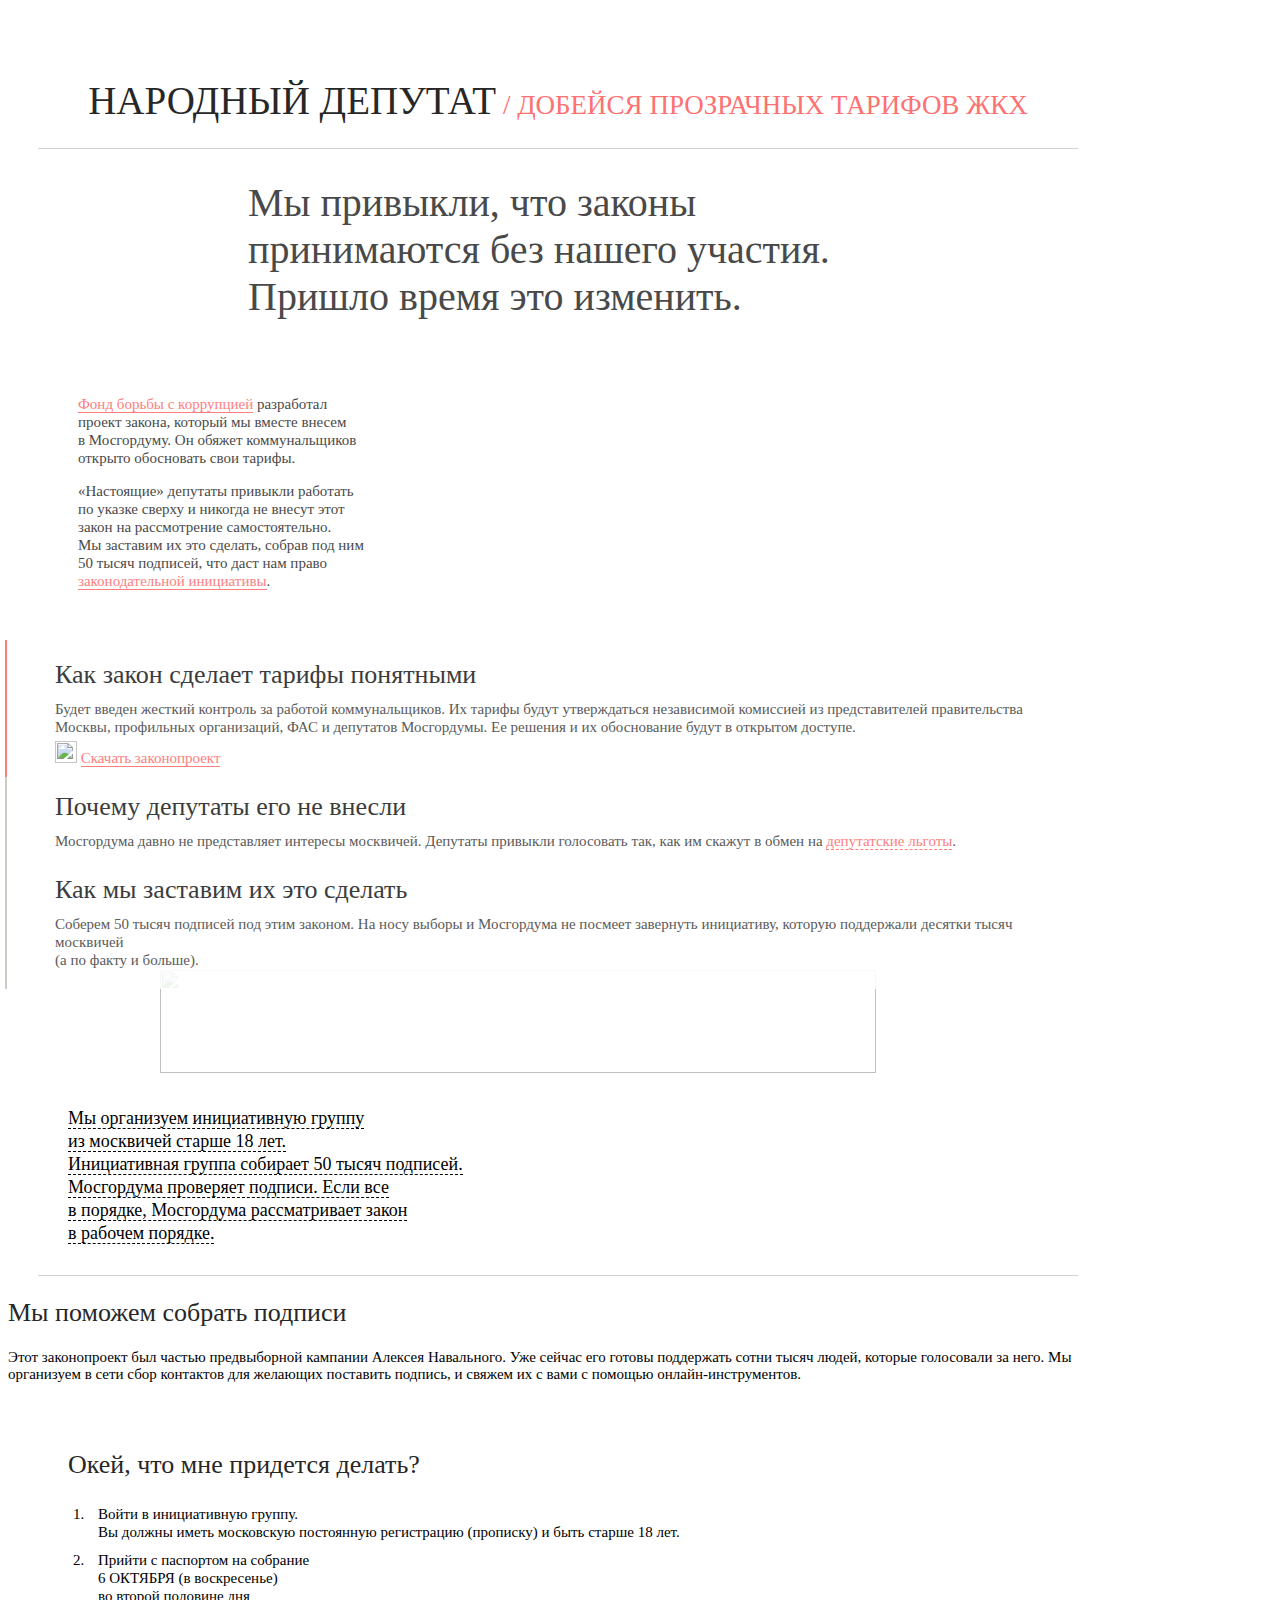
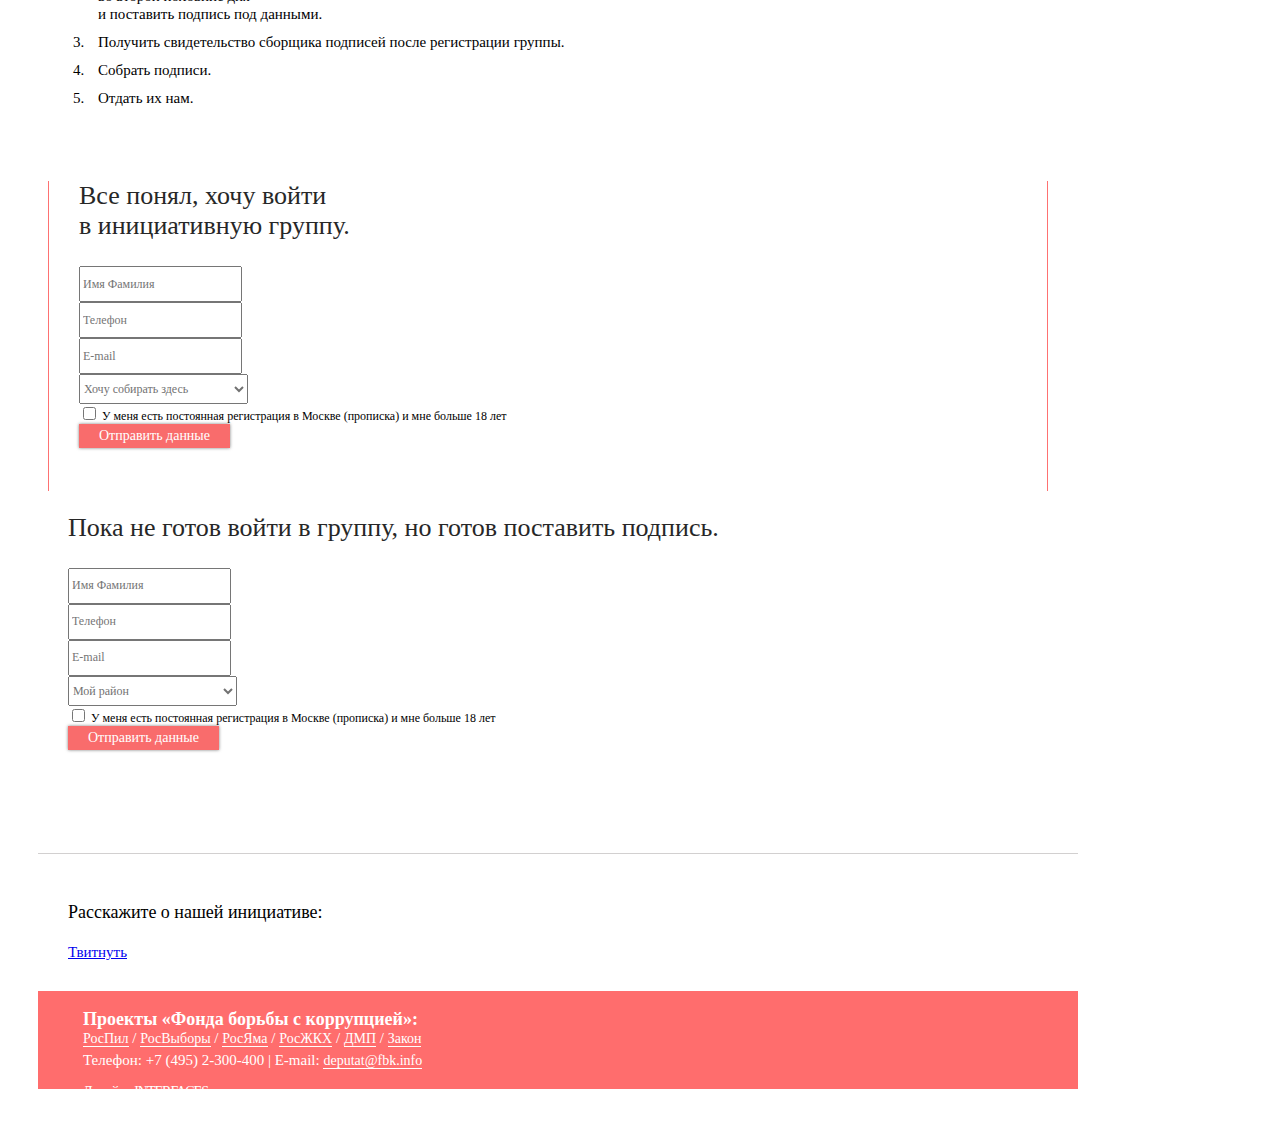
==== commit 7eb84dfb: "Обязательные поля, новый блок вступления, новый закон" ====
--- a/index.html
+++ b/index.html
@@ -42,8 +42,8 @@
         <div class="row">
             <div class="col-xs-4 intro">
                 <div>
-                    <p><strong><a href="http://fbk.info">Фонд борьбы с коррупцией</a></strong> разработал проект закона,<br>который мы вместе внесем<br>в Мосгордуму. Он обяжет комму&shy;нальщиков открыто обосновать<br>свои тарифы.</p>
-                    <p>«Настоящие» депутаты привыкли работать по указке сверху и никогда не внесут этот закон на рассмотрение самостоятельно. Мы зас&shy;тавим <br> их это сделать, <a href="http://mosopen.ru/document/64_zk_2002-12-11">собрав под ним<br> 50 тысяч подписей, что даст нам право законодательной инициативы.</a></p>
+                    <p><a href="http://fbk.info">Фонд борьбы с&nbsp;коррупцией</a> разработал проект закона, который мы&nbsp;вместе внесем в&nbsp;Мосгордуму. Он&nbsp;обяжет комму&shy;нальщиков открыто обосновать свои тарифы.</p>
+                    <p>&laquo;Настоящие&raquo; депутаты привыкли работать по&nbsp;указке сверху и&nbsp;никогда не&nbsp;внесут этот закон на&nbsp;рассмотрение самостоятельно. Мы&nbsp;зас&shy;тавим их&nbsp;это сделать, собрав под ним 50&nbsp;тысяч подписей, что даст нам право <a href="http://mosopen.ru/document/64_zk_2002-12-11">законодательной инициативы</a>.</p>
                 </div>
             </div>
             <div class="col-xs-8 questions">
@@ -127,8 +127,11 @@
                         <input class="text required form-control" id="field_43096796" name="field_43096796" type="text" placeholder="Телефон" required="">
                     </div>
                     <div class="form-group">
-                        <select class="app required form-control" id="field_43102995" name="field_43102995" required="">
-                            <option value="">Выберите свой район</option>
+                        <input class="text required form-control" id="field_43096794" name="field_43096794" type="email" placeholder="E-mail" required="">
+                    </div>
+                    <div class="form-group">
+                        <select class="app form-control" id="field_43102995" name="field_43102995">
+                            <option value="">Хочу собирать здесь</option>
                             <option value="65590352">Академический</option>
                             <option value="65590351">Алексеевский</option>
                             <option value="65590350">Алтуфьевский</option>
@@ -257,9 +260,6 @@
                             <option value="65590215">Ясенево</option>
                         </select>
                     </div>
-                    <div class="form-group">
-                        <input class="text required form-control" id="field_43096794" name="field_43096794" type="email" placeholder="E-mail" required="">
-                    </div>
                     <div class="checkbox">
                         <label>
                             <input type="checkbox"> У меня есть постоянная регистрация в Москве (прописка) и мне больше 18 лет
@@ -286,8 +286,11 @@
                         <input class="text required form-control" id="field_43550358" name="field_43550358" type="text" placeholder="Телефон" required="">
                     </div>
                     <div class="form-group">
+                        <input class="text required form-control" id="field_43550357" name="field_43550357" type="email" placeholder="E-mail" required="">
+                    </div>
+                    <div class="form-group">
                         <select class="app required form-control" id="field_43550359" name="field_43550359" required="">
-                            <option value="">Выберите свой район</option>
+                            <option value="">Мой район</option>
                             <option value="65590352">Академический</option>
                             <option value="65590351">Алексеевский</option>
                             <option value="65590350">Алтуфьевский</option>
@@ -416,9 +419,6 @@
                             <option value="65590215">Ясенево</option>
                         </select>
                     </div>
-                    <div class="form-group">
-                        <input class="text required form-control" id="field_43550357" name="field_43550357" type="email" placeholder="E-mail" required="">
-                    </div>
                     <div class="checkbox">
                         <label>
                             <input type="checkbox"> У меня есть постоянная регистрация в Москве (прописка) и мне больше 18 лет
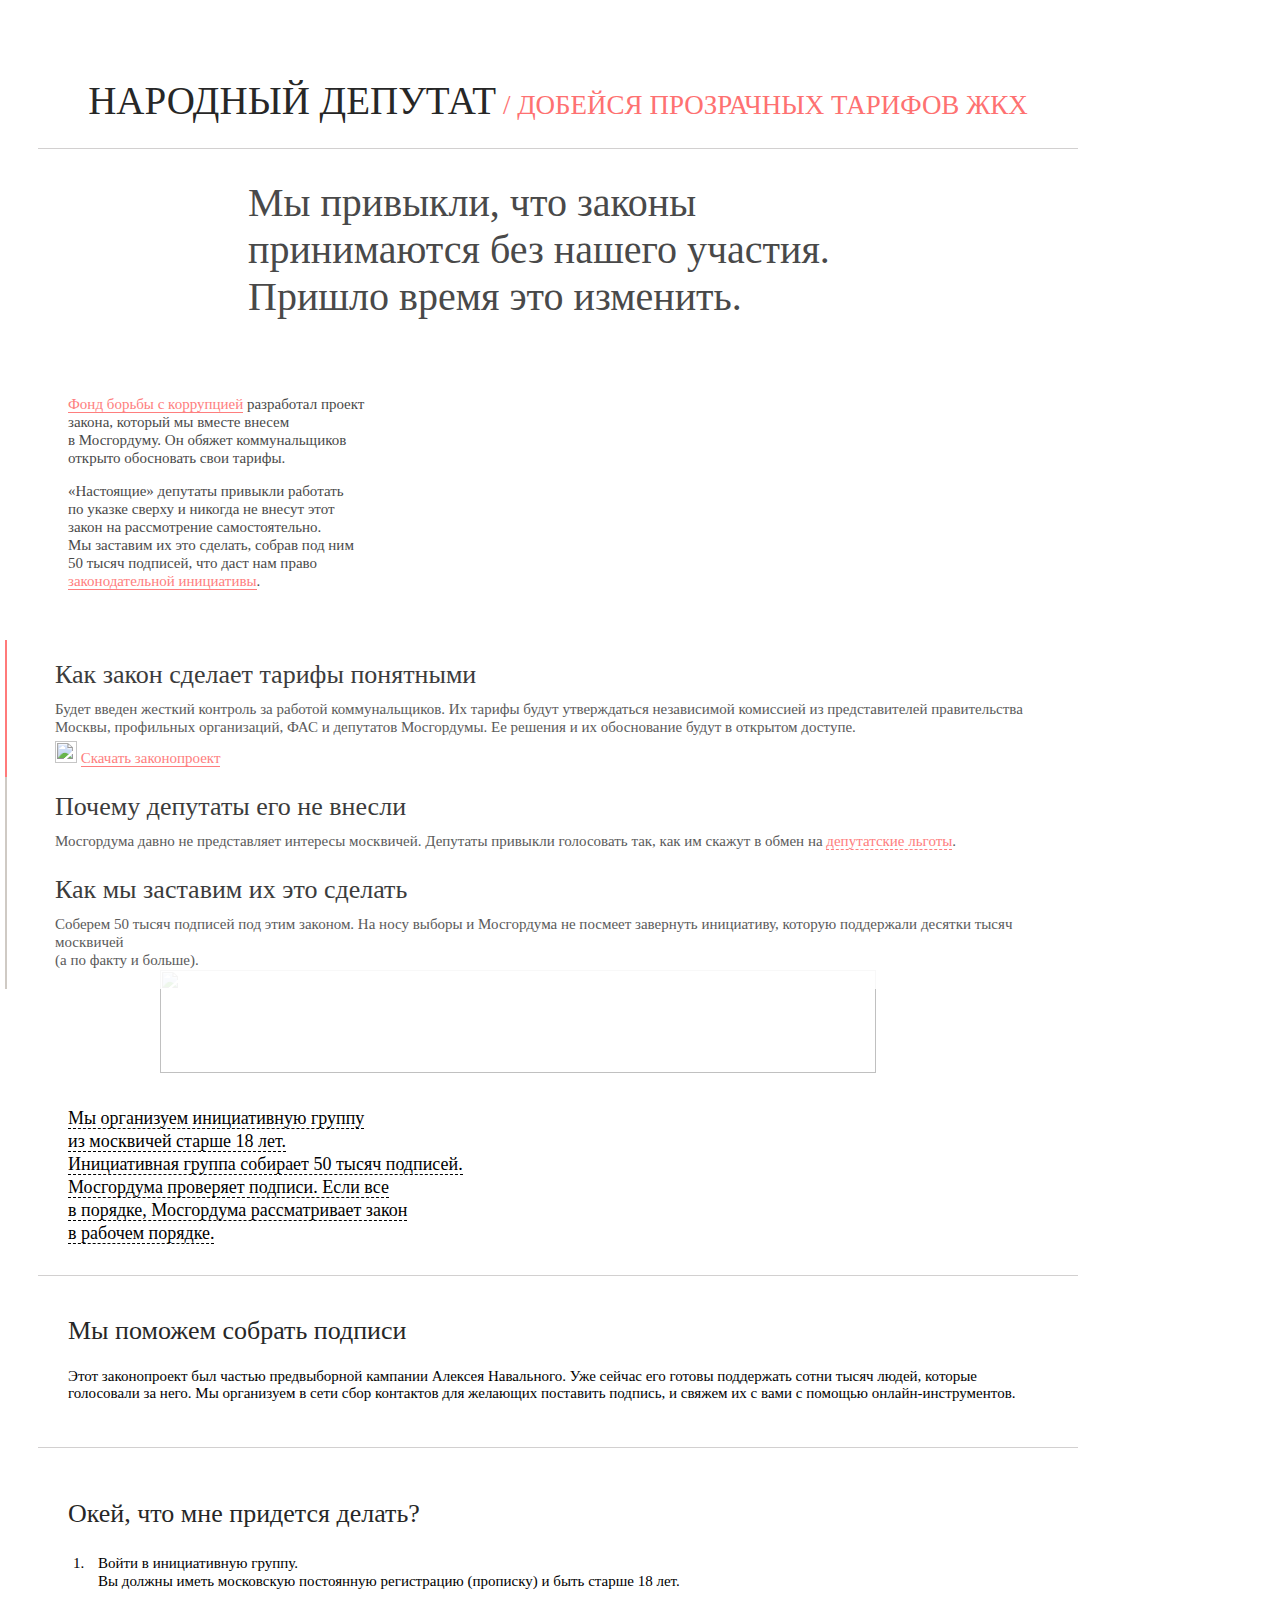
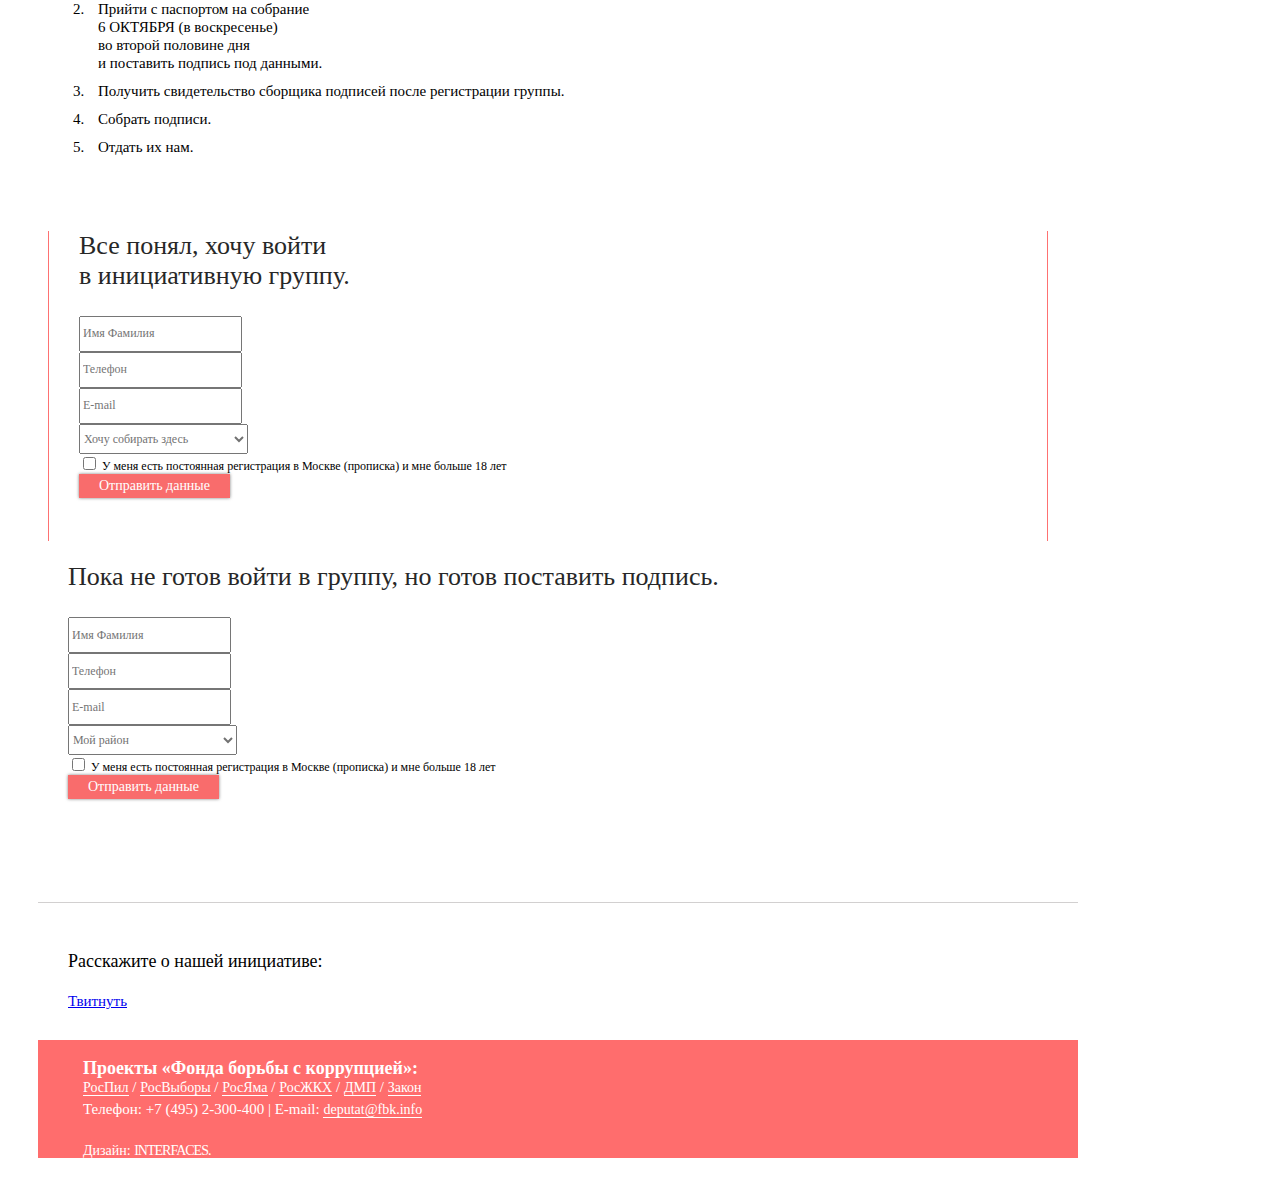
==== commit 71d83e1c: "визуальные правки" ====
--- a/index.html
+++ b/index.html
@@ -42,8 +42,8 @@
         <div class="row">
             <div class="col-xs-4 intro">
                 <div>
-                    <p><a href="http://fbk.info">Фонд борьбы с&nbsp;коррупцией</a> разработал проект закона, который мы&nbsp;вместе внесем в&nbsp;Мосгордуму. Он&nbsp;обяжет комму&shy;нальщиков открыто обосновать свои тарифы.</p>
-                    <p>&laquo;Настоящие&raquo; депутаты привыкли работать по&nbsp;указке сверху и&nbsp;никогда не&nbsp;внесут этот закон на&nbsp;рассмотрение самостоятельно. Мы&nbsp;зас&shy;тавим их&nbsp;это сделать, собрав под ним 50&nbsp;тысяч подписей, что даст нам право <a href="http://mosopen.ru/document/64_zk_2002-12-11">законодательной инициативы</a>.</p>
+                    <p><a href="http://fbk.info">Фонд борьбы с&nbsp;коррупцией</a> разработал проект закона, который мы&nbsp;вместе внесем в&nbsp;Мосгордуму. Он&nbsp;обяжет коммунальщиков открыто обосновать свои тарифы.</p>
+                    <p>&laquo;Настоящие&raquo; депутаты привыкли работать по&nbsp;указке сверху и&nbsp;никогда не&nbsp;внесут этот закон на&nbsp;рассмотрение самостоятельно. Мы&nbsp;заставим их&nbsp;это сделать, собрав под ним 50&nbsp;тысяч подписей, что даст нам право <a href="http://mosopen.ru/document/64_zk_2002-12-11">законодательной инициативы</a>.</p>
                 </div>
             </div>
             <div class="col-xs-8 questions">
--- a/assets/css/main.css
+++ b/assets/css/main.css
@@ -152,10 +152,10 @@
 .intro > div {
     background-color: #ffffff;
     opacity: 0.9;
-    margin: 25px 25px 0 50px;
-    padding: 20px 10px 10px 20px;
-    width: 290px;
-    max-width: 290px;
+    margin: 25px 25px 0 40px;
+    padding: 20px 20px 10px 20px;
+    width: 300px;
+    max-width: 300px;
 }
 
 .intro p:first-child {
@@ -289,6 +289,18 @@
     line-height: 18px;
     color: #494949;
     margin-top: 15px;
+}
+
+/*** .info ***/
+
+.info {
+    padding: 30px;
+    margin: 0 30px 0 30px;
+    border-bottom: 1px solid #d2d0d0;
+}
+
+.info h2 {
+    margin-top: 10px;
 }
 
 /*** .form ***/
@@ -383,7 +395,7 @@
 
 footer {
     background-color: #ff6d6d;
-    height: 80px;
+    height: 100px;
     padding: 18px 0 0 45px;
     margin: 0 30px 0 30px;
     color: #ffffff;
@@ -413,7 +425,7 @@
 }
 
 footer .copyright {
-    margin-top: 15px;
+    margin-top: 25px;
     height: 45px;
 }
 
@@ -434,7 +446,7 @@
 /*** card ***/
 
 .card {
-    width: 460px;
+    width: 560px;
     height: 490px;
     margin: 50px auto;
 }
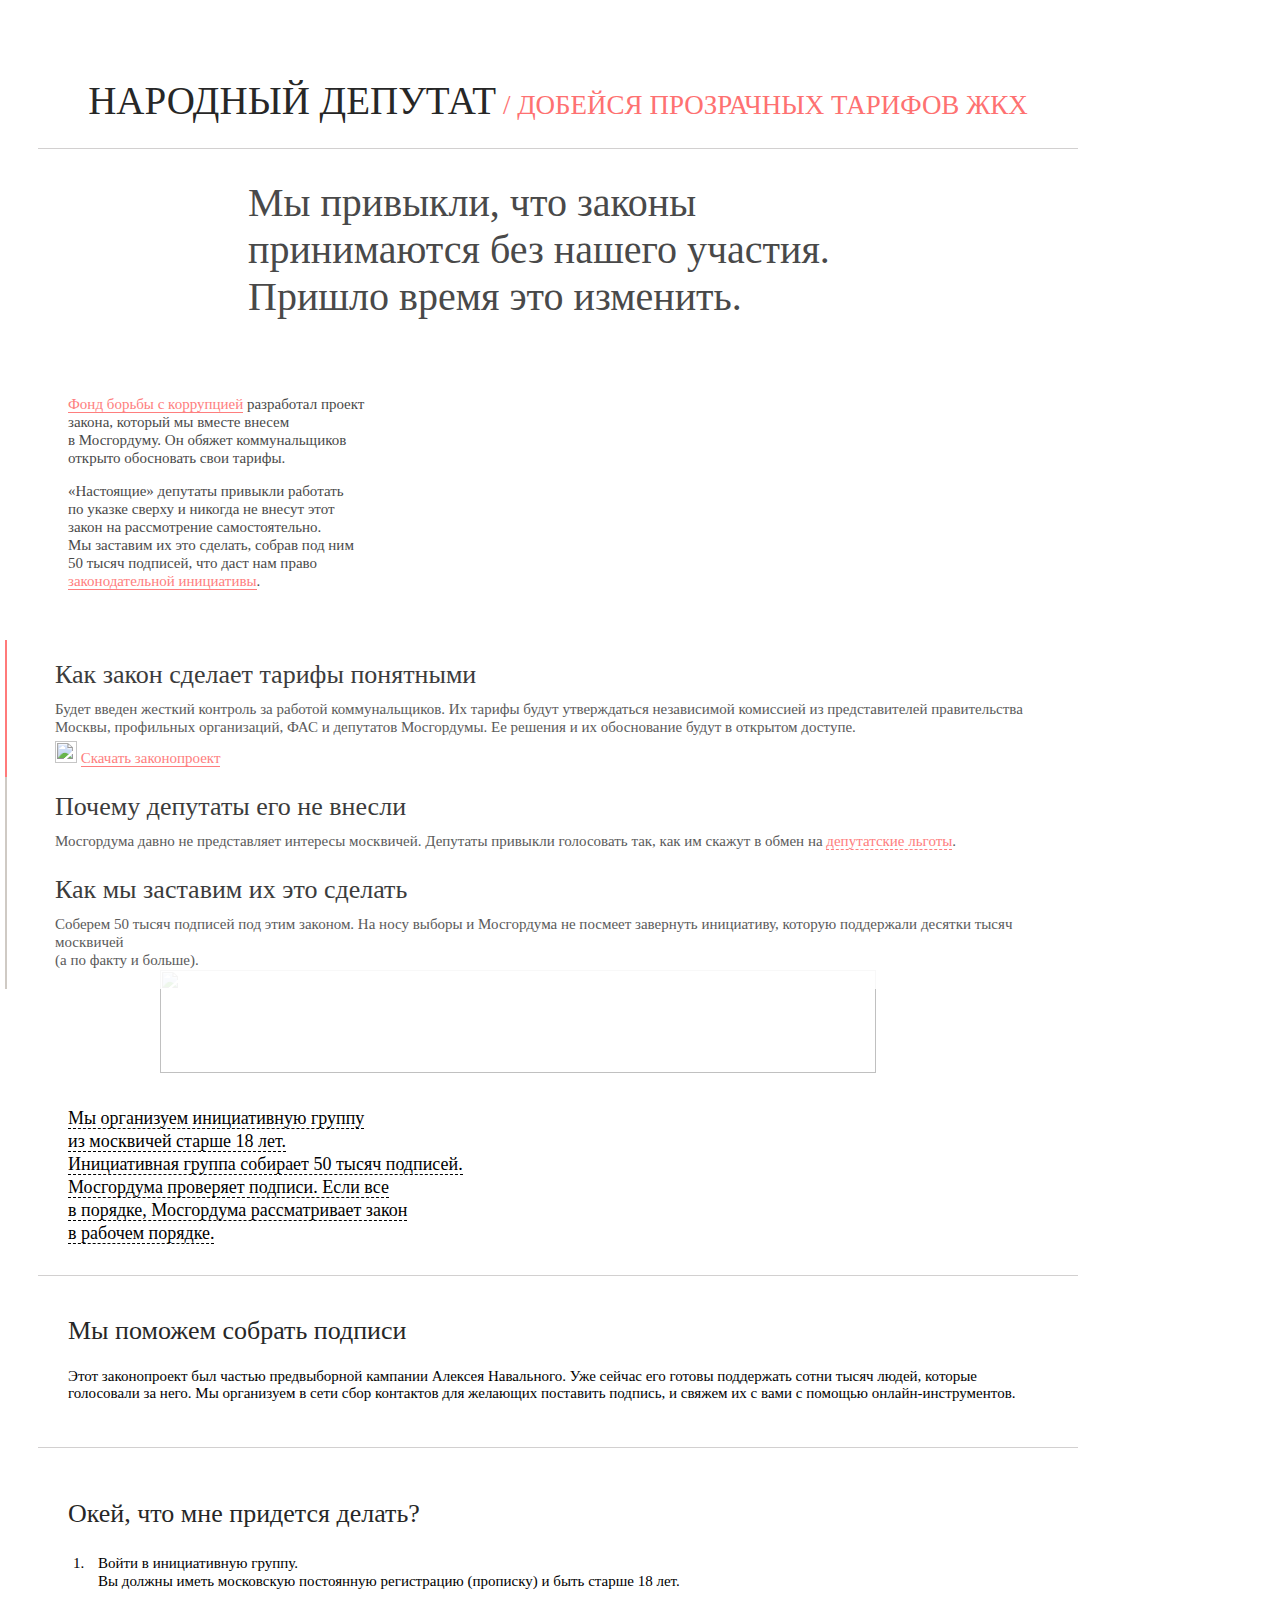
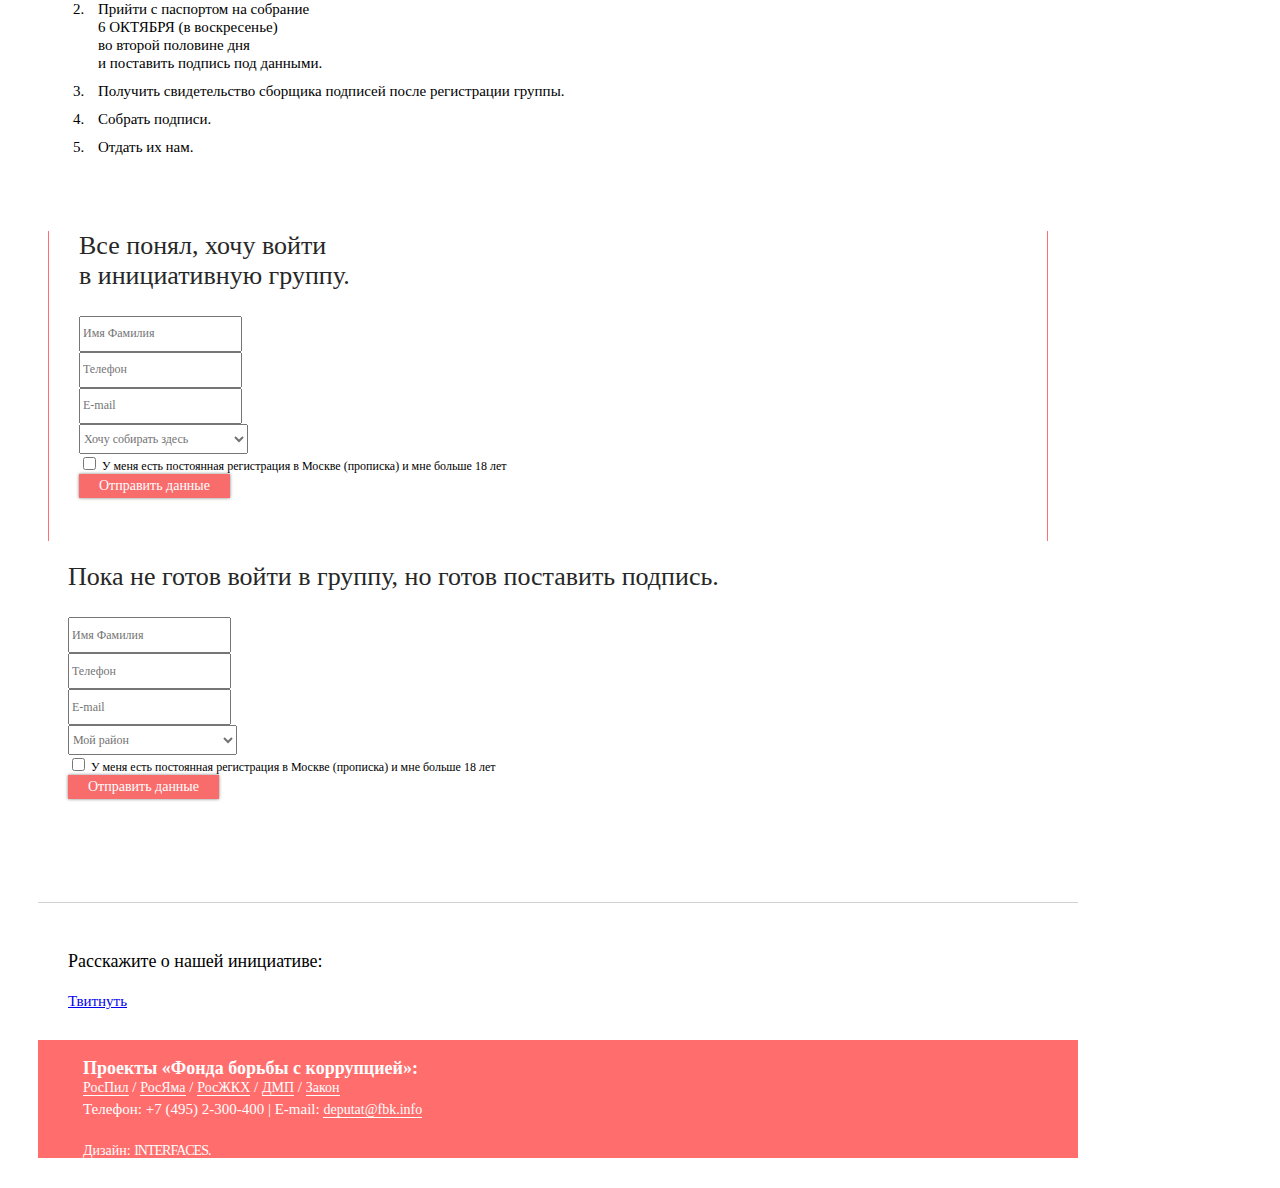
==== commit 8b684e5a: "no message" ====
--- a/index.html
+++ b/index.html
@@ -1,7 +1,17 @@
 <!DOCTYPE html>
 <html>
 <head>
-    <meta name="viewport" content="width=1100, initial-scale=0.1">
+    <meta id="viewport" name="viewport">
+    <script>
+    (function(doc) {
+        var viewport = document.getElementById('viewport');
+        if ( navigator.userAgent.match(/iPhone/i) || navigator.userAgent.match(/iPod/i)) {
+            doc.getElementById("viewport").setAttribute("content", "initial-scale=0.3");
+        } else if ( navigator.userAgent.match(/iPad/i) ) {
+            doc.getElementById("viewport").setAttribute("content", "initial-scale=0.8");
+        }
+    }(document));
+    </script>
     <meta charset="utf-8">
     <meta name="Description" content="Услуги ЖКХ нам поставляют монополисты, которые не привыкли отчитываться перед горожанами. Новый законопроект заставит их обосновать свои цены.">
     <meta property="og:description" content="Услуги ЖКХ нам поставляют монополисты, которые не привыкли отчитываться перед горожанами. Новый законопроект заставит их обосновать свои цены.">
@@ -36,7 +46,7 @@
 </div>
 <!-- / конец заголовка -->
 
-<!-- Блок с картинкок -->
+<!-- Блок с картинкой -->
 <div class="about">
     <div class="container">
         <div class="row">
@@ -197,12 +207,12 @@
                             <option value="65590284">Нагатино-Садовники</option>
                             <option value="65590283">Нагатинский Затон</option>
                             <option value="65590282">Нагорный</option>
-                            <option value="66106746">Не определен</option>
                             <option value="65590281">Некрасовка</option>
                             <option value="65590280">Нижегородский</option>
                             <option value="65590277">Ново-Переделкино</option>
                             <option value="65590279">Новогиреево</option>
                             <option value="65590278">Новокосино</option>
+                            <option value="82341329">Новомосковский</option>
                             <option value="65590276">Обручевский</option>
                             <option value="65590275">Орехово-Борисово Северное</option>
                             <option value="65590274">Орехово-Борисово Южное</option>
@@ -237,6 +247,7 @@
                             <option value="65590242">Тверской</option>
                             <option value="65590240">Текстильщики</option>
                             <option value="65590238">Тимирязевский</option>
+                            <option value="82341459">Троицк</option>
                             <option value="65590237">Тропарёво-Никулино</option>
                             <option value="65590239">Тёплый Стан</option>
                             <option value="65590235">Фили-Давыдково</option>
@@ -355,13 +366,13 @@
                             <option value="65590285">Москворечье-Сабурово</option>
                             <option value="65590284">Нагатино-Садовники</option>
                             <option value="65590283">Нагатинский Затон</option>
-                            <option value="65590282">Нагорный</option>
-                            <option value="66106746">Не определен</option>
+                            <option value="65590282">Нагорный</option>n>
                             <option value="65590281">Некрасовка</option>
                             <option value="65590280">Нижегородский</option>
                             <option value="65590277">Ново-Переделкино</option>
                             <option value="65590279">Новогиреево</option>
                             <option value="65590278">Новокосино</option>
+                            <option value="82341329">Новомосковский</option>
                             <option value="65590276">Обручевский</option>
                             <option value="65590275">Орехово-Борисово Северное</option>
                             <option value="65590274">Орехово-Борисово Южное</option>
@@ -396,6 +407,7 @@
                             <option value="65590242">Тверской</option>
                             <option value="65590240">Текстильщики</option>
                             <option value="65590238">Тимирязевский</option>
+                            <option value="82341459">Троицк</option>
                             <option value="65590237">Тропарёво-Никулино</option>
                             <option value="65590239">Тёплый Стан</option>
                             <option value="65590235">Фили-Давыдково</option>
@@ -438,17 +450,17 @@
             <p>Расскажите о нашей инициативе:</p>
         </div>
         <div class="col-xs-6" style="padding-top: 3px">
-                  <div class="fb-like" data-href="http://deputat.fbk.info" data-width="400" data-show-faces="true" data-send="true"></div>
+                  <div class="fb-like" data-href="http://bit.ly/15FnpN8" data-width="400" data-show-faces="true" data-send="true"></div>
         </div>
         <div class="col-xs-2">
         <div id="vk_like"></div>
         <script type="text/javascript">
-        VK.Widgets.Like("vk_like", {type: "button"});
+        VK.Widgets.Like("vk_like", {type: "button", pageUrl:'http://bit.ly/Gzw2h7'});
         </script>
         
         </div>
         <div class="col-xs-2">
-        <a href="https://twitter.com/share" class="twitter-share-button" data-url="http://deputat.fbk.info" data-text="Помоги собрать подписи, чтобы внести в Мосгордуму новый закон. Он заставит коммунальщиков обосновать свои тарифы." data-lang="ru">Твитнуть</a>
+        <a href="https://twitter.com/share" class="twitter-share-button" data-url="http://bit.ly/15FnvV3" data-text="Помоги собрать подписи, чтобы внести в Мосгордуму новый закон. Он заставит коммунальщиков обосновать свои тарифы." data-lang="ru">Твитнуть</a>
         <script>!function(d,s,id){var js,fjs=d.getElementsByTagName(s)[0],p=/^http:/.test(d.location)?'http':'https';if(!d.getElementById(id)){js=d.createElement(s);js.id=id;js.src=p+'://platform.twitter.com/widgets.js';fjs.parentNode.insertBefore(js,fjs);}}(document, 'script', 'twitter-wjs');</script>
         </div>
     </div>
@@ -459,7 +471,6 @@
                 <p>Проекты «Фонда борьбы с коррупцией»:</p>
                 <div>
                     <a href="http://rospil.info/">РосПил</a> /
-                    <a href="http://rosvybory.org/">РосВыборы</a> /
                     <a href="http://rosyama.ru/">РосЯма</a> /
                     <a href="http://roszkh.ru/">РосЖКХ</a> /
                     <a href="http://www.mashina.org/">ДМП</a> /
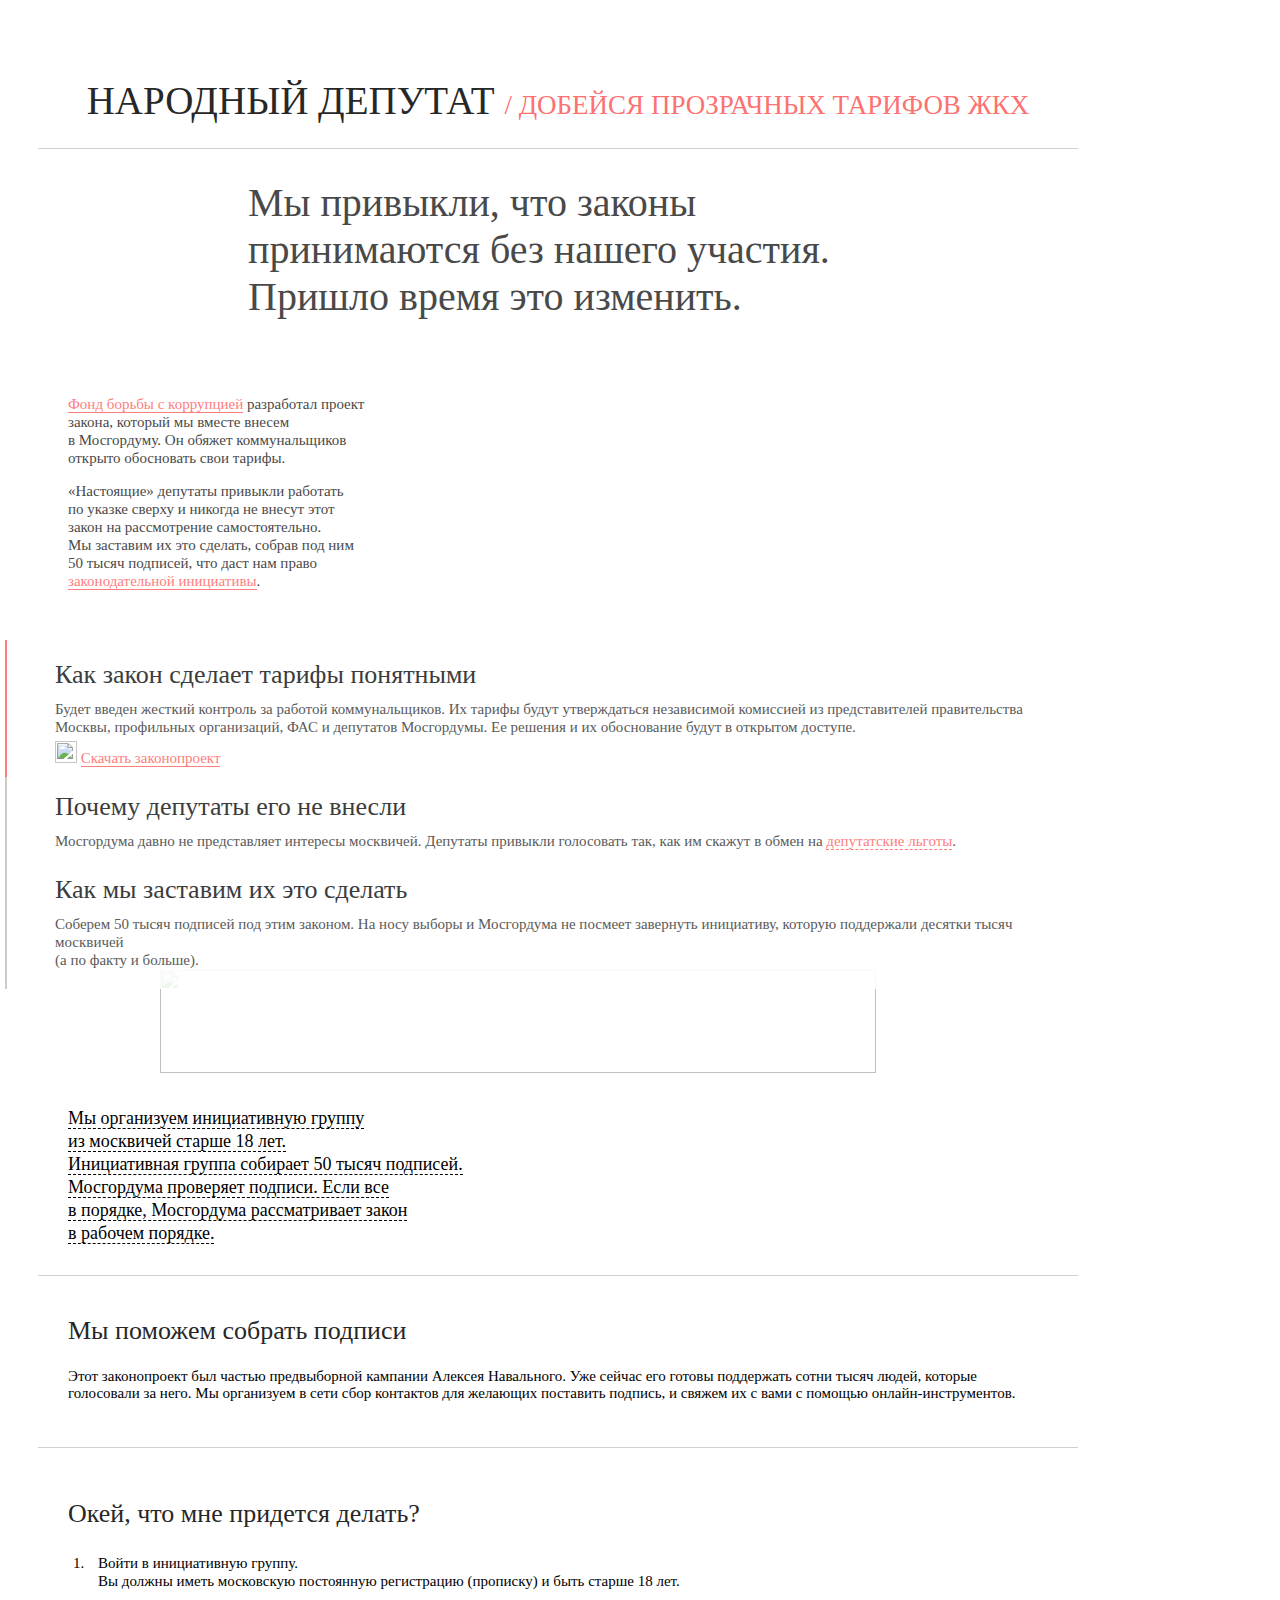
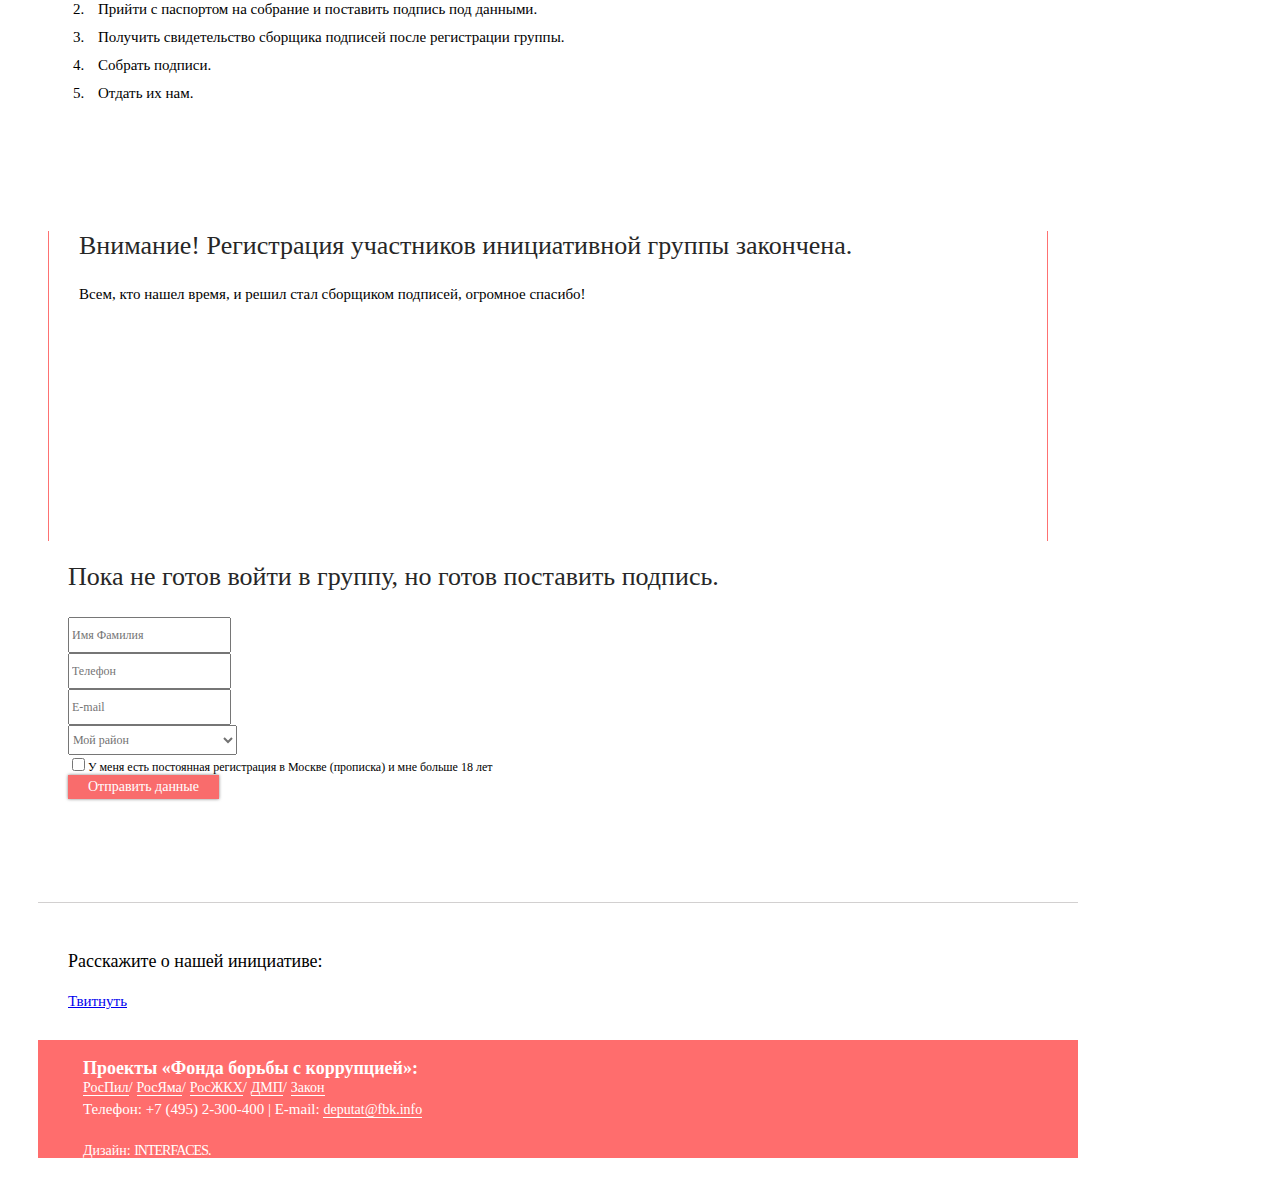
==== commit 4249dec4: "Закрыта регистрация" ====
--- a/index.html
+++ b/index.html
@@ -1,507 +1,373 @@
 <!DOCTYPE html>
 <html>
-<head>
-    <meta id="viewport" name="viewport">
-    <script>
-    (function(doc) {
-        var viewport = document.getElementById('viewport');
-        if ( navigator.userAgent.match(/iPhone/i) || navigator.userAgent.match(/iPod/i)) {
-            doc.getElementById("viewport").setAttribute("content", "initial-scale=0.3");
-        } else if ( navigator.userAgent.match(/iPad/i) ) {
-            doc.getElementById("viewport").setAttribute("content", "initial-scale=0.8");
-        }
-    }(document));
-    </script>
-    <meta charset="utf-8">
-    <meta name="Description" content="Услуги ЖКХ нам поставляют монополисты, которые не привыкли отчитываться перед горожанами. Новый законопроект заставит их обосновать свои цены.">
-    <meta property="og:description" content="Услуги ЖКХ нам поставляют монополисты, которые не привыкли отчитываться перед горожанами. Новый законопроект заставит их обосновать свои цены.">
-    <meta property="og:type" content="website">
-    <meta property="og:site_name" content="Народный депутат">
-    <meta property="og:title" content="Добейся понятных тарифов ЖКХ">
-    <meta property="og:url" content="http://deputat.fbk.info">
-    <meta property="og:image" content="http://deputat.fbk.info/assets/img/fishes-1.png">
-    <meta property="fb:admins" content="1045828724" />
-    <meta property="fb:app_id" content="1388271121406398" /> 
-    <title>Народный депутат / Добейся прозрачных тарифов ЖКХ</title>
-    <link rel="stylesheet" href="assets/css/bootstrap.min.css">
-    <link rel="stylesheet" href="assets/css/main.css">
-    <!--[if lt IE 9]>
-    <script src="assets/js/html5shiv.js"></script>
-    <script src="assets/js/respond.min.js"></script>
-    <![endif]-->
-    <script type="text/javascript" src="//vk.com/js/api/openapi.js?101"></script>   
-    <script type="text/javascript">
-      VK.init({apiId: 3776856, onlyWidgets: true});
-    </script>
-</head>
-<body>
+	<head>
+		<meta id="viewport" name="viewport">
+		<script>
+			(function(doc) {
+					var viewport = document.getElementById('viewport');
+					if ( navigator.userAgent.match(/iPhone/i) || navigator.userAgent.match(/iPod/i)) {
+						doc.getElementById("viewport").setAttribute("content", "initial-scale=0.3");
+					} else if ( navigator.userAgent.match(/iPad/i) ) {
+						doc.getElementById("viewport").setAttribute("content", "initial-scale=0.8");
+					}
+				}(document));
+		</script>
+		<meta charset="utf-8">
+		<meta name="Description" content="Услуги ЖКХ нам поставляют монополисты, которые не привыкли отчитываться перед горожанами. Новый законопроект заставит их обосновать свои цены.">
+		<meta property="og:description" content="Услуги ЖКХ нам поставляют монополисты, которые не привыкли отчитываться перед горожанами. Новый законопроект заставит их обосновать свои цены.">
+		<meta property="og:type" content="website">
+		<meta property="og:site_name" content="Народный депутат">
+		<meta property="og:title" content="Добейся понятных тарифов ЖКХ">
+		<meta property="og:url" content="http://deputat.fbk.info">
+		<meta property="og:image" content="http://deputat.fbk.info/assets/img/fishes-1.png">
+		<meta property="fb:admins" content="1045828724" />
+		<meta property="fb:app_id" content="1388271121406398" />
+		<title>Народный депутат / Добейся прозрачных тарифов ЖКХ</title>
+		<link rel="stylesheet" href="assets/css/bootstrap.min.css">
+		<link rel="stylesheet" href="assets/css/main.css">
+		<!--[if lt IE 9]>
+			<script src="assets/js/html5shiv.js"></script>
+			<script src="assets/js/respond.min.js"></script>
+		<![endif]-->
+		<script type="text/javascript" src="//vk.com/js/api/openapi.js?101"></script>
+		<script type="text/javascript">
+			VK.init({apiId: 3776856, onlyWidgets: true});
+		</script>
+	</head>
+	<body>
+		<!-- Заголовок и вступительное слово -->
+		<div class="container">
+			<noscript>
+				<div class="alert alert-danger text-center">Ваш браузер не поддерживает скрипты! Для продолжения работы, пожалуйста, активируйте JavaScript</div>
+				<p>&nbsp;</p>
+			</noscript>
+			<header>
+				<h1>Народный депутат
+					<small>/ Добейся прозрачных тарифов ЖКХ</small>
+				</h1>
+				<p>Мы привыкли, что законы принимаются без нашего участия. Пришло время это изменить.</p>
+			</header>
+		</div>
+		<!-- / конец заголовка -->
+		<!-- Блок с картинкой -->
+		<div class="about">
+			<div class="container">
+				<div class="row">
+					<div class="col-xs-4 intro">
+						<div>
+							<p>
+								<a href="http://fbk.info">Фонд борьбы с&nbsp;коррупцией</a> разработал проект закона, который мы&nbsp;вместе внесем в&nbsp;Мосгордуму. Он&nbsp;обяжет коммунальщиков открыто обосновать свои тарифы.</p>
+							<p>&laquo;Настоящие&raquo; депутаты привыкли работать по&nbsp;указке сверху и&nbsp;никогда не&nbsp;внесут этот закон на&nbsp;рассмотрение самостоятельно. Мы&nbsp;заставим их&nbsp;это сделать, собрав под ним 50&nbsp;тысяч подписей, что даст нам право
+								<a href="http://mosopen.ru/document/64_zk_2002-12-11">законодательной инициативы</a>.</p>
+						</div>
+					</div>
+					<div class="col-xs-8 questions">
+						<div>
+							<div class="first">
+								<h2>Как закон сделает тарифы понятными</h2>
+								<p>Будет введен жесткий контроль за работой коммунальщиков. Их тарифы будут утверждаться независимой комиссией из представителей правительства Москвы, профильных организаций, ФАС и депутатов Мосгордумы. Ее решения и их обоснование будут в открытом доступе.</p>
+								<img src="assets/img/pdf-icon.png" width="22" height="22">
+								<a href="/zakon-navalny-zhkh.doc" class="pdf test">Скачать законопроект</a>
+							</div>
+							<div class="second">
+								<h2>Почему депутаты его не внесли</h2>
+								<p>Мосгордума давно не представляет интересы москвичей. Депутаты привыкли голосовать так, как им скажут в обмен на
+									<a href="#more">депутатские льготы</a>.</p>
+								<p class="more">С 2005 года больше половины депутатов избирается по партийным спискам,
+									<br>хотя до этого они были исключительно одномандатниками. Это позволило
+									<br>«Единой России» захватить большинство в Мосгордуме. 90% депутатов
+									<br>текущего созыва — ее представители. В обмен на депутатские зарплаты и льготы (например, служебные квартиры площадью 250 м
+									<sup>2</sup>) они голосуют так, как нужно правительству Москвы и связанным с ним монополистам в сфере ЖКХ.</p>
+								<div class="third">
+									<h2>Как мы заставим их это сделать</h2>
+									<p>Соберем 50 тысяч подписей под этим законом. На носу выборы и Мосгордума не посмеет завернуть инициативу, которую поддержали десятки тысяч москвичей
+										<br>(а по факту и больше).</p>
+								</div>
+							</div>
+						</div>
+					</div>
+				</div>
+			</div>
+		</div>
+		<!-- / конец блока -->
+		<div class="container">
+			<!-- Блока с шагами -->
+			<div class="step-img">
+				<img src="assets/img/steps.png" width="716" height="103">
+			</div>
+			<div class="row steps">
+				<div class="col-xs-4 col1">
+					<div>
+						<a href="#more">Мы организуем инициативную группу<br>из москвичей старше 18 лет.</a>
+					</div>
+					<p class="more">Мосгордума в течение 20 рабочих дней рассматривает заявление о создании инициативной группы. После ее регист&shy;рации каждый участник получает свиде&shy;тельство и становится официальным сборщиком подписей.</p>
+				</div>
+				<div class="col-xs-4 col2">
+					<div>
+						<a href="#more">Инициативная группа собирает 50 тысяч подписей.</a>
+					</div>
+					<p class="more">Закон может поддержать любой москвич старше 18 лет. На сбор подписей отводится 60 дней. Мы организуем процесс так,
+						<br>чтобы он проходил максимально просто для всех участников.</p>
+				</div>
+				<div class="col-xs-4 col3">
+					<div>
+						<a href="#more">Мосгордума проверяет подписи. Если все<br>в порядке, Мосгордума рассматривает закон<br>в рабочем порядке.</a>
+					</div>
+					<p class="more">Через год (а по слухам и раньше) выборы
+						<br>в Мосгордуму. У власти не хватит смелости завернуть инициативу, под которой подписалось 50 тысяч человек, а под&shy;держивают все, кроме работающих
+						<br>в сфере ЖКХ чиновников.</p>
+				</div>
+			</div>
+			<!-- / конец блока с шагами -->
+			<div class="row info">
+				<div class="col-xs-12">
+					<h2>Мы поможем собрать подписи</h2>
+					<p>Этот законопроект был частью предвыборной кампании Алексея Навального. Уже сейчас его готовы поддержать сотни тысяч людей, которые голосовали за него. Мы организуем в сети сбор контактов для желающих поставить подпись, и свяжем их с вами с помощью онлайн-инструментов.</p>
+				</div>
+			</div>
+			<!-- Блок формы -->
+			<div class="row form">
+				<div class="col-xs-4 col1">
+					<div>
+						<h2>Окей, что мне придется делать?</h2>
+						<ol>
+							<li>Войти в&nbsp;инициативную группу.
+								<br>Вы&nbsp;должны иметь московскую постоянную регистрацию (прописку) и&nbsp;быть старше 18&nbsp;лет.</li>
+							<li>Прийти с&nbsp;паспортом на&nbsp;собра&shy;ние и&nbsp;поставить подпись под данными.</li>
+							<li>Получить свидетельство сбор&shy;щика подписей после регист&shy;рации группы.</li>
+							<li>Собрать подписи.</li>
+							<li>Отдать их&nbsp;нам.</li>
+						</ol>
+					</div>
+				</div>
+				<div class="col-xs-4 col2">
+					<div>
+						<h2>Внимание! Регистрация участников инициативной группы закончена.</h2>
+						<p>Всем, кто нашел время, и&nbsp;решил стал сборщиком подписей, огромное спасибо!</p>
+						</p>
+					</div>
+				</div>
+				<div class="col-xs-4 col3">
+					<div>
+						<h2>Пока не готов войти в группу, но готов поставить подпись.</h2>
+						<form accept-charset="UTF-8" action="https://podio.com/webforms/5594624/439028" enctype="multipart/form-data" id="form2" method="post">
+							<div style="margin:0;padding:0;display:inline">
+								<input name="utf8" type="hidden" value="&#x2713;">
+								<input name="authenticity_token" type="hidden" value="B0KfHFFjvhdGBD6pDIaVapK5GRNONNBcvpUWseulFSI=">
+							</div>
+							<div class="form-group">
+								<input class="text required form-control" id="field_43550356" name="field_43550356" type="text" placeholder="Имя Фамилия" required="">
+							</div>
+							<div class="form-group">
+								<input class="text required form-control" id="field_43550358" name="field_43550358" type="text" placeholder="Телефон" required="">
+							</div>
+							<div class="form-group">
+								<input class="text required form-control" id="field_43550357" name="field_43550357" type="email" placeholder="E-mail" required="">
+							</div>
+							<div class="form-group">
+								<select class="app required form-control" id="field_43550359" name="field_43550359" required="">
+									<option value="">Мой район</option>
+									<option value="65590352">Академический</option>
+									<option value="65590351">Алексеевский</option>
+									<option value="65590350">Алтуфьевский</option>
+									<option value="65590349">Арбат</option>
+									<option value="65590348">Аэропорт</option>
+									<option value="65590347">Бабушкинский</option>
+									<option value="65590346">Басманный</option>
+									<option value="65590345">Беговой</option>
+									<option value="65590344">Бескудниковский</option>
+									<option value="65590343">Бибирево</option>
+									<option value="65590342">Бирюлёво Восточное</option>
+									<option value="65590341">Бирюлёво Западное</option>
+									<option value="65590340">Богородское</option>
+									<option value="65590339">Братеево</option>
+									<option value="65590338">Бутырский</option>
+									<option value="65590336">Вешняки</option>
+									<option value="65590335">Внуково</option>
+									<option value="65590334">Войковский</option>
+									<option value="65590333">Восточное Дегунино</option>
+									<option value="65590332">Восточное Измайлово</option>
+									<option value="65590331">Восточный</option>
+									<option value="65590330">Выхино-Жулебино</option>
+									<option value="65590329">Гагаринский</option>
+									<option value="65590327">Головинский</option>
+									<option value="65590326">Гольяново</option>
+									<option value="65590325">Даниловский</option>
+									<option value="65590324">Дмитровский</option>
+									<option value="65590323">Донской</option>
+									<option value="65590322">Дорогомилово</option>
+									<option value="65590321">Замоскворечье</option>
+									<option value="65590320">Западное Дегунино</option>
+									<option value="65590319">Зюзино</option>
+									<option value="65590317">Зябликово</option>
+									<option value="65590316">Ивановское</option>
+									<option value="65590315">Измайлово</option>
+									<option value="65590314">Капотня</option>
+									<option value="65590313">Коньково</option>
+									<option value="65590312">Коптево</option>
+									<option value="65590311">Косино-Ухтомский</option>
+									<option value="65590310">Котловка</option>
+									<option value="65590309">Красносельский</option>
+									<option value="65590307">Крылатское</option>
+									<option value="65590306">Крюково</option>
+									<option value="65590305">Кузьминки</option>
+									<option value="65590304">Кунцево</option>
+									<option value="65590303">Куркино</option>
+									<option value="65590302">Левобережный</option>
+									<option value="65590301">Лефортово</option>
+									<option value="65590300">Лианозово</option>
+									<option value="65590299">Ломоносовский</option>
+									<option value="65590297">Лосиноостровский</option>
+									<option value="65590296">Люблино</option>
+									<option value="65590295">Марфино</option>
+									<option value="65590294">Марьина Роща</option>
+									<option value="65590293">Марьино</option>
+									<option value="65590292">Матушкино</option>
+									<option value="65590291">Метрогородок</option>
+									<option value="65590290">Мещанский</option>
+									<option value="65590288">Митино</option>
+									<option value="65590287">Можайский</option>
+									<option value="65590286">Молжаниновский</option>
+									<option value="65590285">Москворечье-Сабурово</option>
+									<option value="65590284">Нагатино-Садовники</option>
+									<option value="65590283">Нагатинский Затон</option>
+									<option value="65590282">Нагорный</option>n>
+									<option value="65590281">Некрасовка</option>
+									<option value="65590280">Нижегородский</option>
+									<option value="65590277">Ново-Переделкино</option>
+									<option value="65590279">Новогиреево</option>
+									<option value="65590278">Новокосино</option>
+									<option value="82341329">Новомосковский</option>
+									<option value="65590276">Обручевский</option>
+									<option value="65590275">Орехово-Борисово Северное</option>
+									<option value="65590274">Орехово-Борисово Южное</option>
+									<option value="65590272">Останкинский</option>
+									<option value="65590271">Отрадное</option>
+									<option value="65590270">Очаково-Матвеевское</option>
+									<option value="65590269">Перово</option>
+									<option value="65590268">Печатники</option>
+									<option value="65590267">Покровское-Стрешнево</option>
+									<option value="65590266">Преображенское</option>
+									<option value="65590265">Пресненский</option>
+									<option value="65590264">Проспект Вернадского</option>
+									<option value="65590263">Раменки</option>
+									<option value="65590261">Ростокино</option>
+									<option value="65590260">Рязанский</option>
+									<option value="65590259">Савёлки</option>
+									<option value="65590258">Савёловский</option>
+									<option value="65590257">Свиблово</option>
+									<option value="65590256">Северное Бутово</option>
+									<option value="65590255">Северное Измайлово</option>
+									<option value="65590254">Северное Медведково</option>
+									<option value="65590253">Северное Тушино</option>
+									<option value="65590251">Северный</option>
+									<option value="65590250">Силино</option>
+									<option value="65590249">Сокол</option>
+									<option value="65590248">Соколиная Гора</option>
+									<option value="65590247">Сокольники</option>
+									<option value="65590246">Солнцево</option>
+									<option value="65590245">Старое Крюково</option>
+									<option value="65590244">Строгино</option>
+									<option value="65590243">Таганский</option>
+									<option value="65590242">Тверской</option>
+									<option value="65590240">Текстильщики</option>
+									<option value="65590238">Тимирязевский</option>
+									<option value="82341459">Троицк</option>
+									<option value="65590237">Тропарёво-Никулино</option>
+									<option value="65590239">Тёплый Стан</option>
+									<option value="65590235">Фили-Давыдково</option>
+									<option value="65590236">Филёвский Парк</option>
+									<option value="65590234">Хамовники</option>
+									<option value="65590233">Ховрино</option>
+									<option value="65590232">Хорошёво-Мнёвники</option>
+									<option value="65590231">Хорошёвский</option>
+									<option value="65590229">Царицыно</option>
+									<option value="65590226">Чертаново Северное</option>
+									<option value="65590225">Чертаново Центральное</option>
+									<option value="65590224">Чертаново Южное</option>
+									<option value="65590227">Черёмушки</option>
+									<option value="65590223">Щукино</option>
+									<option value="65590222">Южное Бутово</option>
+									<option value="65590221">Южное Медведково</option>
+									<option value="65590219">Южное Тушино</option>
+									<option value="65590218">Южнопортовый</option>
+									<option value="65590217">Якиманка</option>
+									<option value="65590216">Ярославский</option>
+									<option value="65590215">Ясенево</option>
+								</select>
+							</div>
+							<div class="checkbox">
+								<label>
+									<input type="checkbox">У меня есть постоянная регистрация в Москве (прописка) и мне больше 18 лет</label>
+							</div>
+							<div class="buttons">
+								<button type="submit" class="btn btn-red disabled" data-loading-text="Подождите...">Отправить данные</button>
+							</div>
+						</form>
+					</div>
+				</div>
+			</div>
+			<!-- / конец блока с формой -->
+			<div class="row share">
+				<div class="col-xs-2">
+					<p>Расскажите о нашей инициативе:</p>
+				</div>
+				<div class="col-xs-6" style="padding-top: 3px">
+					<div class="fb-like" data-href="http://bit.ly/15FnpN8" data-width="400" data-show-faces="true" data-send="true"></div>
+				</div>
+				<div class="col-xs-2">
+					<div id="vk_like"></div>
+					<script type="text/javascript">
+						VK.Widgets.Like("vk_like", {type: "button", pageUrl:'http://bit.ly/Gzw2h7'});
+					</script>
+				</div>
+				<div class="col-xs-2">
+					<a href="https://twitter.com/share" class="twitter-share-button" data-url="http://bit.ly/15FnvV3" data-text="Помоги собрать подписи, чтобы внести в Мосгордуму новый закон. Он заставит коммунальщиков обосновать свои тарифы." data-lang="ru">Твитнуть</a>
+					<script>
+						!function(d,s,id){var js,fjs=d.getElementsByTagName(s)[0],p=/^http:/.test(d.location)?'http':'https';if(!d.getElementById(id)){js=d.createElement(s);js.id=id;js.src=p+'://platform.twitter.com/widgets.js';fjs.parentNode.insertBefore(js,fjs);}}(document, 'script', 'twitter-wjs');
+					</script>
+				</div>
+			</div>
+			<footer>
+				<div class="row">
+					<div class="col-xs-9">
+						<p>Проекты «Фонда борьбы с коррупцией»:</p>
+						<div>
+							<a href="http://rospil.info/">РосПил</a>/
+							<a href="http://rosyama.ru/">РосЯма</a>/
+							<a href="http://roszkh.ru/">РосЖКХ</a>/
+							<a href="http://www.mashina.org/">ДМП</a>/
+							<a href="http://navalny.ru/roi/">Закон</a>
+						</div>
+						<div style="margin-top: 5px;">Телефон: +7 (495) 2-300-400 | E-mail:
+							<a href="mailto:deputat@fbk.info">deputat@fbk.info</a>
+						</div>
+					</div>
+					<div class="col-xs-3 copyright text-center">
+						<p>Дизайн:
+							<a href="http://chemeris.me/" class="brand">INTERFACES.</a>
+						</p>
+					</div>
+				</div>
+			</footer>
+		</div>
+		<script src="assets/js/jquery-1.10.2.min.js"></script>
+		<script src="assets/js/bootstrap.min.js"></script>
+		<script src="assets/js/jquery.validate.min.js"></script>
+		<script src="assets/js/jquery.maskedinput.min.js"></script>
+		<script src="assets/js/main.js"></script>
+		<!-- Google Tag Manager -->
+		<noscript>
+			<iframe src="//www.googletagmanager.com/ns.html?id=GTM-M6D7Z2" height="0" width="0" style="display:none;visibility:hidden"></iframe>
+		</noscript>
+		<script>
+			(function(w,d,s,l,i){w[l]=w[l]||[];w[l].push({'gtm.start':
+					new Date().getTime(),event:'gtm.js'});var f=d.getElementsByTagName(s)[0],
+					j=d.createElement(s),dl=l!='dataLayer'?'&l='+l:'';j.async=true;j.src=
+					'//www.googletagmanager.com/gtm.js?id='+i+dl;f.parentNode.insertBefore(j,f);
+			})(window,document,'script','dataLayer','GTM-M6D7Z2');
+		</script>
+		<!-- End Google Tag Manager -->
+	</body>
 
-<!-- Заголовок и вступительное слово -->
-<div class="container">
-    <noscript><div class="alert alert-danger text-center">Ваш браузер не поддерживает скрипты! Для продолжения работы, пожалуйста, активируйте JavaScript</div><p>&nbsp;</p></noscript>
-    <header>
-        <h1>Народный депутат<small> / Добейся прозрачных тарифов ЖКХ</small></h1>
-        <p>Мы привыкли, что законы принимаются без нашего участия. Пришло время это изменить.</p>
-    </header>
-</div>
-<!-- / конец заголовка -->
-
-<!-- Блок с картинкой -->
-<div class="about">
-    <div class="container">
-        <div class="row">
-            <div class="col-xs-4 intro">
-                <div>
-                    <p><a href="http://fbk.info">Фонд борьбы с&nbsp;коррупцией</a> разработал проект закона, который мы&nbsp;вместе внесем в&nbsp;Мосгордуму. Он&nbsp;обяжет коммунальщиков открыто обосновать свои тарифы.</p>
-                    <p>&laquo;Настоящие&raquo; депутаты привыкли работать по&nbsp;указке сверху и&nbsp;никогда не&nbsp;внесут этот закон на&nbsp;рассмотрение самостоятельно. Мы&nbsp;заставим их&nbsp;это сделать, собрав под ним 50&nbsp;тысяч подписей, что даст нам право <a href="http://mosopen.ru/document/64_zk_2002-12-11">законодательной инициативы</a>.</p>
-                </div>
-            </div>
-            <div class="col-xs-8 questions">
-                <div>
-                    <div class="first">
-                        <h2>Как закон сделает тарифы понятными</h2>
-                        <p>Будет введен жесткий контроль за работой коммунальщиков. Их тарифы будут утверждаться независимой комиссией из представителей правительства Москвы, профильных организаций, ФАС и депутатов Мосгордумы. Ее решения и их обоснование будут в открытом доступе.</p>
-                        <img src="assets/img/pdf-icon.png" width="22" height="22"> <a href="/zakon-navalny-zhkh.doc" class="pdf test">Скачать законопроект</a>
-                    </div>
-                    <div class="second">
-                        <h2>Почему депутаты его не внесли</h2>
-                        <p>Мосгордума давно не представляет интересы москвичей. Депутаты привыкли голосовать так, как им скажут в обмен на <a href="#more">депутатские льготы</a>.</p>
-                        <p class="more">С 2005 года больше половины депутатов избирается по партийным спискам, <br> хотя до этого они были исключительно одномандатниками. Это позволило<br>«Единой России» захватить большинство в Мосгордуме. 90% депутатов<br>текущего созыва — ее представители. В обмен на депутатские зарплаты и льготы (например, служебные квартиры площадью 250 м<sup>2</sup>) они голосуют так, как нужно правительству Москвы и связанным с ним монополистам в сфере ЖКХ.</p>
-                        <div class="third">
-                            <h2>Как мы заставим их это сделать </h2>
-                            <p>Соберем 50 тысяч подписей под этим законом. На носу выборы и Мосгордума не посмеет завернуть инициативу, которую поддержали десятки тысяч москвичей<br>(а по факту и больше).</p>
-                        </div>
-                    </div>
-                </div>
-            </div>
-        </div>
-    </div>
-</div>
-<!-- / конец блока -->
-
-<div class="container">
-    <!-- Блока с шагами -->
-    <div class="step-img">
-        <img src="assets/img/steps.png" width="716" height="103">
-    </div>
-
-    <div class="row steps">
-        <div class="col-xs-4 col1">
-            <div><a href="#more">Мы организуем инициативную группу<br>из москвичей старше 18 лет.</a></div>
-            <p class="more">Мосгордума в течение 20 рабочих дней рассматривает заявление о создании инициативной группы. После ее регист&shy;рации каждый участник получает свиде&shy;тельство и становится официальным сборщиком подписей.</p>
-        </div>
-        <div class="col-xs-4 col2">
-            <div><a href="#more">Инициативная группа собирает 50 тысяч подписей.</a></div>
-            <p class="more">Закон может поддержать любой москвич старше 18 лет. На сбор подписей отводится 60 дней. Мы организуем процесс так,<br>чтобы он проходил максимально просто для всех участников.</p>
-        </div>
-        <div class="col-xs-4 col3">
-            <div><a href="#more">Мосгордума проверяет подписи. Если все<br>в порядке, Мосгордума рассматривает закон<br>в рабочем порядке.</a></div>
-            <p class="more">Через год (а по слухам и раньше) выборы<br>в Мосгордуму. У власти не хватит смелости завернуть инициативу, под которой подписалось 50 тысяч человек, а под&shy;держивают все, кроме работающих<br>в сфере ЖКХ чиновников.</p>
-        </div>
-    </div>
-    <!-- / конец блока с шагами -->
-
-    <div class="row info">
-        <div class="col-xs-12">
-            <h2>Мы поможем собрать подписи</h2>
-            <p>Этот законопроект был частью предвыборной кампании Алексея Навального. Уже сейчас его готовы поддержать сотни тысяч людей, которые голосовали за него. Мы организуем в сети сбор контактов для желающих поставить подпись, и свяжем их с вами с помощью онлайн-инструментов.</p>
-        </div>
-    </div>
-
-    <!-- Блок формы -->
-    <div class="row form">
-        <div class="col-xs-4 col1">
-            <div>
-                <h2>Окей, что мне придется делать?</h2>
-                <ol>
-                    <li>Войти в инициативную группу.<br>Вы должны иметь московскую постоянную регистрацию (прописку) и быть старше 18 лет.</li>
-                    <li>Прийти с паспортом на собра&shy;ние<br><span style="font-family: 'red_ring'; font-weight: 500;">6 ОКТЯБРЯ (в воскресенье)</span><br>во второй половине дня<br> и поставить подпись под данными.</li>
-                    <li>Получить свидетельство сбор&shy;щика подписей после регист&shy;рации группы.</li>
-                    <li>Собрать подписи.</li>
-                    <li>Отдать их нам.</li>
-                </ol>
-            </div>
-        </div>
-        <div class="col-xs-4 col2">
-            <div>
-                <h2>Все понял, хочу войти<br>в инициативную группу.</h2>
-                <form accept-charset="UTF-8" action="https://podio.com/webforms/5537565/434647" enctype="multipart/form-data" id="form1" method="post">
-                    <div style="margin:0;padding:0;display:inline">
-                        <input name="utf8" type="hidden" value="&#x2713;">
-                        <input name="authenticity_token" type="hidden" value="98mYBuqbU9Upntveyol0Af/Nod7uP2NZ2msViGCFCBU=">
-                    </div>
-                    <div class="form-group">
-                        <input class="text required form-control" id="field_43096795" name="field_43096795" type="text" placeholder="Имя Фамилия" required="">
-                    </div>
-                    <div class="form-group">
-                        <input class="text required form-control" id="field_43096796" name="field_43096796" type="text" placeholder="Телефон" required="">
-                    </div>
-                    <div class="form-group">
-                        <input class="text required form-control" id="field_43096794" name="field_43096794" type="email" placeholder="E-mail" required="">
-                    </div>
-                    <div class="form-group">
-                        <select class="app form-control" id="field_43102995" name="field_43102995">
-                            <option value="">Хочу собирать здесь</option>
-                            <option value="65590352">Академический</option>
-                            <option value="65590351">Алексеевский</option>
-                            <option value="65590350">Алтуфьевский</option>
-                            <option value="65590349">Арбат</option>
-                            <option value="65590348">Аэропорт</option>
-                            <option value="65590347">Бабушкинский</option>
-                            <option value="65590346">Басманный</option>
-                            <option value="65590345">Беговой</option>
-                            <option value="65590344">Бескудниковский</option>
-                            <option value="65590343">Бибирево</option>
-                            <option value="65590342">Бирюлёво Восточное</option>
-                            <option value="65590341">Бирюлёво Западное</option>
-                            <option value="65590340">Богородское</option>
-                            <option value="65590339">Братеево</option>
-                            <option value="65590338">Бутырский</option>
-                            <option value="65590336">Вешняки</option>
-                            <option value="65590335">Внуково</option>
-                            <option value="65590334">Войковский</option>
-                            <option value="65590333">Восточное Дегунино</option>
-                            <option value="65590332">Восточное Измайлово</option>
-                            <option value="65590331">Восточный</option>
-                            <option value="65590330">Выхино-Жулебино</option>
-                            <option value="65590329">Гагаринский</option>
-                            <option value="65590327">Головинский</option>
-                            <option value="65590326">Гольяново</option>
-                            <option value="65590325">Даниловский</option>
-                            <option value="65590324">Дмитровский</option>
-                            <option value="65590323">Донской</option>
-                            <option value="65590322">Дорогомилово</option>
-                            <option value="65590321">Замоскворечье</option>
-                            <option value="65590320">Западное Дегунино</option>
-                            <option value="65590319">Зюзино</option>
-                            <option value="65590317">Зябликово</option>
-                            <option value="65590316">Ивановское</option>
-                            <option value="65590315">Измайлово</option>
-                            <option value="65590314">Капотня</option>
-                            <option value="65590313">Коньково</option>
-                            <option value="65590312">Коптево</option>
-                            <option value="65590311">Косино-Ухтомский</option>
-                            <option value="65590310">Котловка</option>
-                            <option value="65590309">Красносельский</option>
-                            <option value="65590307">Крылатское</option>
-                            <option value="65590306">Крюково</option>
-                            <option value="65590305">Кузьминки</option>
-                            <option value="65590304">Кунцево</option>
-                            <option value="65590303">Куркино</option>
-                            <option value="65590302">Левобережный</option>
-                            <option value="65590301">Лефортово</option>
-                            <option value="65590300">Лианозово</option>
-                            <option value="65590299">Ломоносовский</option>
-                            <option value="65590297">Лосиноостровский</option>
-                            <option value="65590296">Люблино</option>
-                            <option value="65590295">Марфино</option>
-                            <option value="65590294">Марьина Роща</option>
-                            <option value="65590293">Марьино</option>
-                            <option value="65590292">Матушкино</option>
-                            <option value="65590291">Метрогородок</option>
-                            <option value="65590290">Мещанский</option>
-                            <option value="65590288">Митино</option>
-                            <option value="65590287">Можайский</option>
-                            <option value="65590286">Молжаниновский</option>
-                            <option value="65590285">Москворечье-Сабурово</option>
-                            <option value="65590284">Нагатино-Садовники</option>
-                            <option value="65590283">Нагатинский Затон</option>
-                            <option value="65590282">Нагорный</option>
-                            <option value="65590281">Некрасовка</option>
-                            <option value="65590280">Нижегородский</option>
-                            <option value="65590277">Ново-Переделкино</option>
-                            <option value="65590279">Новогиреево</option>
-                            <option value="65590278">Новокосино</option>
-                            <option value="82341329">Новомосковский</option>
-                            <option value="65590276">Обручевский</option>
-                            <option value="65590275">Орехово-Борисово Северное</option>
-                            <option value="65590274">Орехово-Борисово Южное</option>
-                            <option value="65590272">Останкинский</option>
-                            <option value="65590271">Отрадное</option>
-                            <option value="65590270">Очаково-Матвеевское</option>
-                            <option value="65590269">Перово</option>
-                            <option value="65590268">Печатники</option>
-                            <option value="65590267">Покровское-Стрешнево</option>
-                            <option value="65590266">Преображенское</option>
-                            <option value="65590265">Пресненский</option>
-                            <option value="65590264">Проспект Вернадского</option>
-                            <option value="65590263">Раменки</option>
-                            <option value="65590261">Ростокино</option>
-                            <option value="65590260">Рязанский</option>
-                            <option value="65590259">Савёлки</option>
-                            <option value="65590258">Савёловский</option>
-                            <option value="65590257">Свиблово</option>
-                            <option value="65590256">Северное Бутово</option>
-                            <option value="65590255">Северное Измайлово</option>
-                            <option value="65590254">Северное Медведково</option>
-                            <option value="65590253">Северное Тушино</option>
-                            <option value="65590251">Северный</option>
-                            <option value="65590250">Силино</option>
-                            <option value="65590249">Сокол</option>
-                            <option value="65590248">Соколиная Гора</option>
-                            <option value="65590247">Сокольники</option>
-                            <option value="65590246">Солнцево</option>
-                            <option value="65590245">Старое Крюково</option>
-                            <option value="65590244">Строгино</option>
-                            <option value="65590243">Таганский</option>
-                            <option value="65590242">Тверской</option>
-                            <option value="65590240">Текстильщики</option>
-                            <option value="65590238">Тимирязевский</option>
-                            <option value="82341459">Троицк</option>
-                            <option value="65590237">Тропарёво-Никулино</option>
-                            <option value="65590239">Тёплый Стан</option>
-                            <option value="65590235">Фили-Давыдково</option>
-                            <option value="65590236">Филёвский Парк</option>
-                            <option value="65590234">Хамовники</option>
-                            <option value="65590233">Ховрино</option>
-                            <option value="65590232">Хорошёво-Мнёвники</option>
-                            <option value="65590231">Хорошёвский</option>
-                            <option value="65590229">Царицыно</option>
-                            <option value="65590226">Чертаново Северное</option>
-                            <option value="65590225">Чертаново Центральное</option>
-                            <option value="65590224">Чертаново Южное</option>
-                            <option value="65590227">Черёмушки</option>
-                            <option value="65590223">Щукино</option>
-                            <option value="65590222">Южное Бутово</option>
-                            <option value="65590221">Южное Медведково</option>
-                            <option value="65590219">Южное Тушино</option>
-                            <option value="65590218">Южнопортовый</option>
-                            <option value="65590217">Якиманка</option>
-                            <option value="65590216">Ярославский</option>
-                            <option value="65590215">Ясенево</option>
-                        </select>
-                    </div>
-                    <div class="checkbox">
-                        <label>
-                            <input type="checkbox"> У меня есть постоянная регистрация в Москве (прописка) и мне больше 18 лет
-                        </label>
-                    </div>
-                    <div class="buttons">
-                        <button type="submit" class="btn btn-red disabled" data-loading-text="Подождите...">Отправить данные</button>
-                    </div>
-                </form>
-            </div>
-        </div>
-        <div class="col-xs-4 col3">
-            <div>
-                <h2>Пока не готов войти в группу, но готов поставить подпись.</h2>
-                <form accept-charset="UTF-8" action="https://podio.com/webforms/5594624/439028" enctype="multipart/form-data" id="form2" method="post">
-                    <div style="margin:0;padding:0;display:inline">
-                        <input name="utf8" type="hidden" value="&#x2713;">
-                        <input name="authenticity_token" type="hidden" value="B0KfHFFjvhdGBD6pDIaVapK5GRNONNBcvpUWseulFSI=">
-                    </div>
-                    <div class="form-group">
-                        <input class="text required form-control" id="field_43550356" name="field_43550356" type="text" placeholder="Имя Фамилия" required="">
-                    </div>
-                    <div class="form-group">
-                        <input class="text required form-control" id="field_43550358" name="field_43550358" type="text" placeholder="Телефон" required="">
-                    </div>
-                    <div class="form-group">
-                        <input class="text required form-control" id="field_43550357" name="field_43550357" type="email" placeholder="E-mail" required="">
-                    </div>
-                    <div class="form-group">
-                        <select class="app required form-control" id="field_43550359" name="field_43550359" required="">
-                            <option value="">Мой район</option>
-                            <option value="65590352">Академический</option>
-                            <option value="65590351">Алексеевский</option>
-                            <option value="65590350">Алтуфьевский</option>
-                            <option value="65590349">Арбат</option>
-                            <option value="65590348">Аэропорт</option>
-                            <option value="65590347">Бабушкинский</option>
-                            <option value="65590346">Басманный</option>
-                            <option value="65590345">Беговой</option>
-                            <option value="65590344">Бескудниковский</option>
-                            <option value="65590343">Бибирево</option>
-                            <option value="65590342">Бирюлёво Восточное</option>
-                            <option value="65590341">Бирюлёво Западное</option>
-                            <option value="65590340">Богородское</option>
-                            <option value="65590339">Братеево</option>
-                            <option value="65590338">Бутырский</option>
-                            <option value="65590336">Вешняки</option>
-                            <option value="65590335">Внуково</option>
-                            <option value="65590334">Войковский</option>
-                            <option value="65590333">Восточное Дегунино</option>
-                            <option value="65590332">Восточное Измайлово</option>
-                            <option value="65590331">Восточный</option>
-                            <option value="65590330">Выхино-Жулебино</option>
-                            <option value="65590329">Гагаринский</option>
-                            <option value="65590327">Головинский</option>
-                            <option value="65590326">Гольяново</option>
-                            <option value="65590325">Даниловский</option>
-                            <option value="65590324">Дмитровский</option>
-                            <option value="65590323">Донской</option>
-                            <option value="65590322">Дорогомилово</option>
-                            <option value="65590321">Замоскворечье</option>
-                            <option value="65590320">Западное Дегунино</option>
-                            <option value="65590319">Зюзино</option>
-                            <option value="65590317">Зябликово</option>
-                            <option value="65590316">Ивановское</option>
-                            <option value="65590315">Измайлово</option>
-                            <option value="65590314">Капотня</option>
-                            <option value="65590313">Коньково</option>
-                            <option value="65590312">Коптево</option>
-                            <option value="65590311">Косино-Ухтомский</option>
-                            <option value="65590310">Котловка</option>
-                            <option value="65590309">Красносельский</option>
-                            <option value="65590307">Крылатское</option>
-                            <option value="65590306">Крюково</option>
-                            <option value="65590305">Кузьминки</option>
-                            <option value="65590304">Кунцево</option>
-                            <option value="65590303">Куркино</option>
-                            <option value="65590302">Левобережный</option>
-                            <option value="65590301">Лефортово</option>
-                            <option value="65590300">Лианозово</option>
-                            <option value="65590299">Ломоносовский</option>
-                            <option value="65590297">Лосиноостровский</option>
-                            <option value="65590296">Люблино</option>
-                            <option value="65590295">Марфино</option>
-                            <option value="65590294">Марьина Роща</option>
-                            <option value="65590293">Марьино</option>
-                            <option value="65590292">Матушкино</option>
-                            <option value="65590291">Метрогородок</option>
-                            <option value="65590290">Мещанский</option>
-                            <option value="65590288">Митино</option>
-                            <option value="65590287">Можайский</option>
-                            <option value="65590286">Молжаниновский</option>
-                            <option value="65590285">Москворечье-Сабурово</option>
-                            <option value="65590284">Нагатино-Садовники</option>
-                            <option value="65590283">Нагатинский Затон</option>
-                            <option value="65590282">Нагорный</option>n>
-                            <option value="65590281">Некрасовка</option>
-                            <option value="65590280">Нижегородский</option>
-                            <option value="65590277">Ново-Переделкино</option>
-                            <option value="65590279">Новогиреево</option>
-                            <option value="65590278">Новокосино</option>
-                            <option value="82341329">Новомосковский</option>
-                            <option value="65590276">Обручевский</option>
-                            <option value="65590275">Орехово-Борисово Северное</option>
-                            <option value="65590274">Орехово-Борисово Южное</option>
-                            <option value="65590272">Останкинский</option>
-                            <option value="65590271">Отрадное</option>
-                            <option value="65590270">Очаково-Матвеевское</option>
-                            <option value="65590269">Перово</option>
-                            <option value="65590268">Печатники</option>
-                            <option value="65590267">Покровское-Стрешнево</option>
-                            <option value="65590266">Преображенское</option>
-                            <option value="65590265">Пресненский</option>
-                            <option value="65590264">Проспект Вернадского</option>
-                            <option value="65590263">Раменки</option>
-                            <option value="65590261">Ростокино</option>
-                            <option value="65590260">Рязанский</option>
-                            <option value="65590259">Савёлки</option>
-                            <option value="65590258">Савёловский</option>
-                            <option value="65590257">Свиблово</option>
-                            <option value="65590256">Северное Бутово</option>
-                            <option value="65590255">Северное Измайлово</option>
-                            <option value="65590254">Северное Медведково</option>
-                            <option value="65590253">Северное Тушино</option>
-                            <option value="65590251">Северный</option>
-                            <option value="65590250">Силино</option>
-                            <option value="65590249">Сокол</option>
-                            <option value="65590248">Соколиная Гора</option>
-                            <option value="65590247">Сокольники</option>
-                            <option value="65590246">Солнцево</option>
-                            <option value="65590245">Старое Крюково</option>
-                            <option value="65590244">Строгино</option>
-                            <option value="65590243">Таганский</option>
-                            <option value="65590242">Тверской</option>
-                            <option value="65590240">Текстильщики</option>
-                            <option value="65590238">Тимирязевский</option>
-                            <option value="82341459">Троицк</option>
-                            <option value="65590237">Тропарёво-Никулино</option>
-                            <option value="65590239">Тёплый Стан</option>
-                            <option value="65590235">Фили-Давыдково</option>
-                            <option value="65590236">Филёвский Парк</option>
-                            <option value="65590234">Хамовники</option>
-                            <option value="65590233">Ховрино</option>
-                            <option value="65590232">Хорошёво-Мнёвники</option>
-                            <option value="65590231">Хорошёвский</option>
-                            <option value="65590229">Царицыно</option>
-                            <option value="65590226">Чертаново Северное</option>
-                            <option value="65590225">Чертаново Центральное</option>
-                            <option value="65590224">Чертаново Южное</option>
-                            <option value="65590227">Черёмушки</option>
-                            <option value="65590223">Щукино</option>
-                            <option value="65590222">Южное Бутово</option>
-                            <option value="65590221">Южное Медведково</option>
-                            <option value="65590219">Южное Тушино</option>
-                            <option value="65590218">Южнопортовый</option>
-                            <option value="65590217">Якиманка</option>
-                            <option value="65590216">Ярославский</option>
-                            <option value="65590215">Ясенево</option>
-                        </select>
-                    </div>
-                    <div class="checkbox">
-                        <label>
-                            <input type="checkbox"> У меня есть постоянная регистрация в Москве (прописка) и мне больше 18 лет
-                        </label>
-                    </div>
-                    <div class="buttons">
-                        <button type="submit" class="btn btn-red disabled" data-loading-text="Подождите...">Отправить данные</button>
-                    </div>
-                </form>
-            </div>
-        </div>
-    </div>
-    <!-- / конец блока с формой -->
-
-    <div class="row share">
-        <div class="col-xs-2">
-            <p>Расскажите о нашей инициативе:</p>
-        </div>
-        <div class="col-xs-6" style="padding-top: 3px">
-                  <div class="fb-like" data-href="http://bit.ly/15FnpN8" data-width="400" data-show-faces="true" data-send="true"></div>
-        </div>
-        <div class="col-xs-2">
-        <div id="vk_like"></div>
-        <script type="text/javascript">
-        VK.Widgets.Like("vk_like", {type: "button", pageUrl:'http://bit.ly/Gzw2h7'});
-        </script>
-        
-        </div>
-        <div class="col-xs-2">
-        <a href="https://twitter.com/share" class="twitter-share-button" data-url="http://bit.ly/15FnvV3" data-text="Помоги собрать подписи, чтобы внести в Мосгордуму новый закон. Он заставит коммунальщиков обосновать свои тарифы." data-lang="ru">Твитнуть</a>
-        <script>!function(d,s,id){var js,fjs=d.getElementsByTagName(s)[0],p=/^http:/.test(d.location)?'http':'https';if(!d.getElementById(id)){js=d.createElement(s);js.id=id;js.src=p+'://platform.twitter.com/widgets.js';fjs.parentNode.insertBefore(js,fjs);}}(document, 'script', 'twitter-wjs');</script>
-        </div>
-    </div>
-
-    <footer>
-        <div class="row">
-            <div class="col-xs-9">
-                <p>Проекты «Фонда борьбы с коррупцией»:</p>
-                <div>
-                    <a href="http://rospil.info/">РосПил</a> /
-                    <a href="http://rosyama.ru/">РосЯма</a> /
-                    <a href="http://roszkh.ru/">РосЖКХ</a> /
-                    <a href="http://www.mashina.org/">ДМП</a> /
-                    <a href="http://navalny.ru/roi/">Закон</a>
-                </div>
-                <div style="margin-top: 5px;">
-                Телефон: +7 (495) 2-300-400 | E-mail: <a href="mailto:deputat@fbk.info">deputat@fbk.info</a>
-                </div>
-            </div>
-            <div class="col-xs-3 copyright text-center">
-                <p>Дизайн: <a href="http://chemeris.me/" class="brand">INTERFACES.</a></p>
-            </div>
-        </div>
-    </footer>
-</div>
-
-<script src="assets/js/jquery-1.10.2.min.js"></script>
-<script src="assets/js/bootstrap.min.js"></script>
-<script src="assets/js/jquery.validate.min.js"></script>
-<script src="assets/js/jquery.maskedinput.min.js"></script>
-<script src="assets/js/main.js"></script>
-
-<!-- Google Tag Manager -->
-<noscript><iframe src="//www.googletagmanager.com/ns.html?id=GTM-M6D7Z2"
-                  height="0" width="0" style="display:none;visibility:hidden"></iframe></noscript>
-<script>(function(w,d,s,l,i){w[l]=w[l]||[];w[l].push({'gtm.start':
-        new Date().getTime(),event:'gtm.js'});var f=d.getElementsByTagName(s)[0],
-        j=d.createElement(s),dl=l!='dataLayer'?'&l='+l:'';j.async=true;j.src=
-        '//www.googletagmanager.com/gtm.js?id='+i+dl;f.parentNode.insertBefore(j,f);
-})(window,document,'script','dataLayer','GTM-M6D7Z2');</script>
-<!-- End Google Tag Manager -->
-
-</body>
 </html>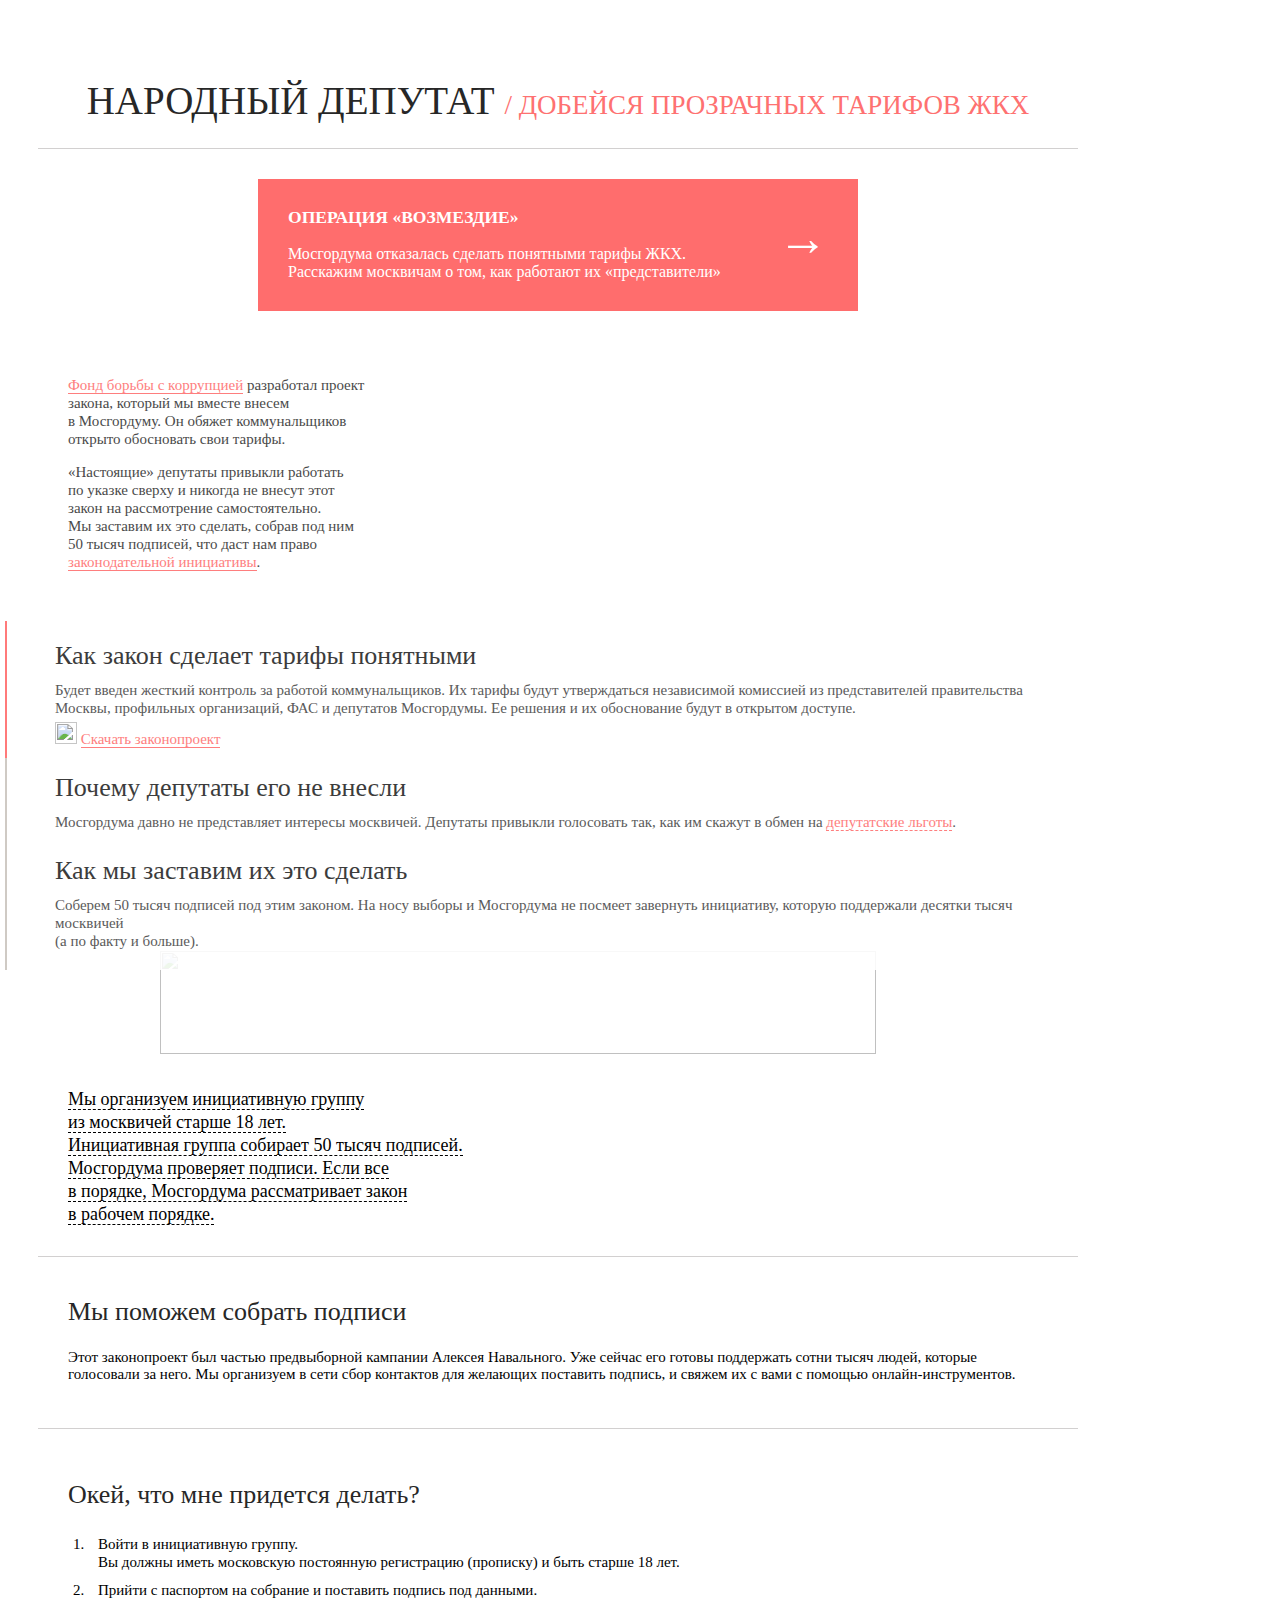
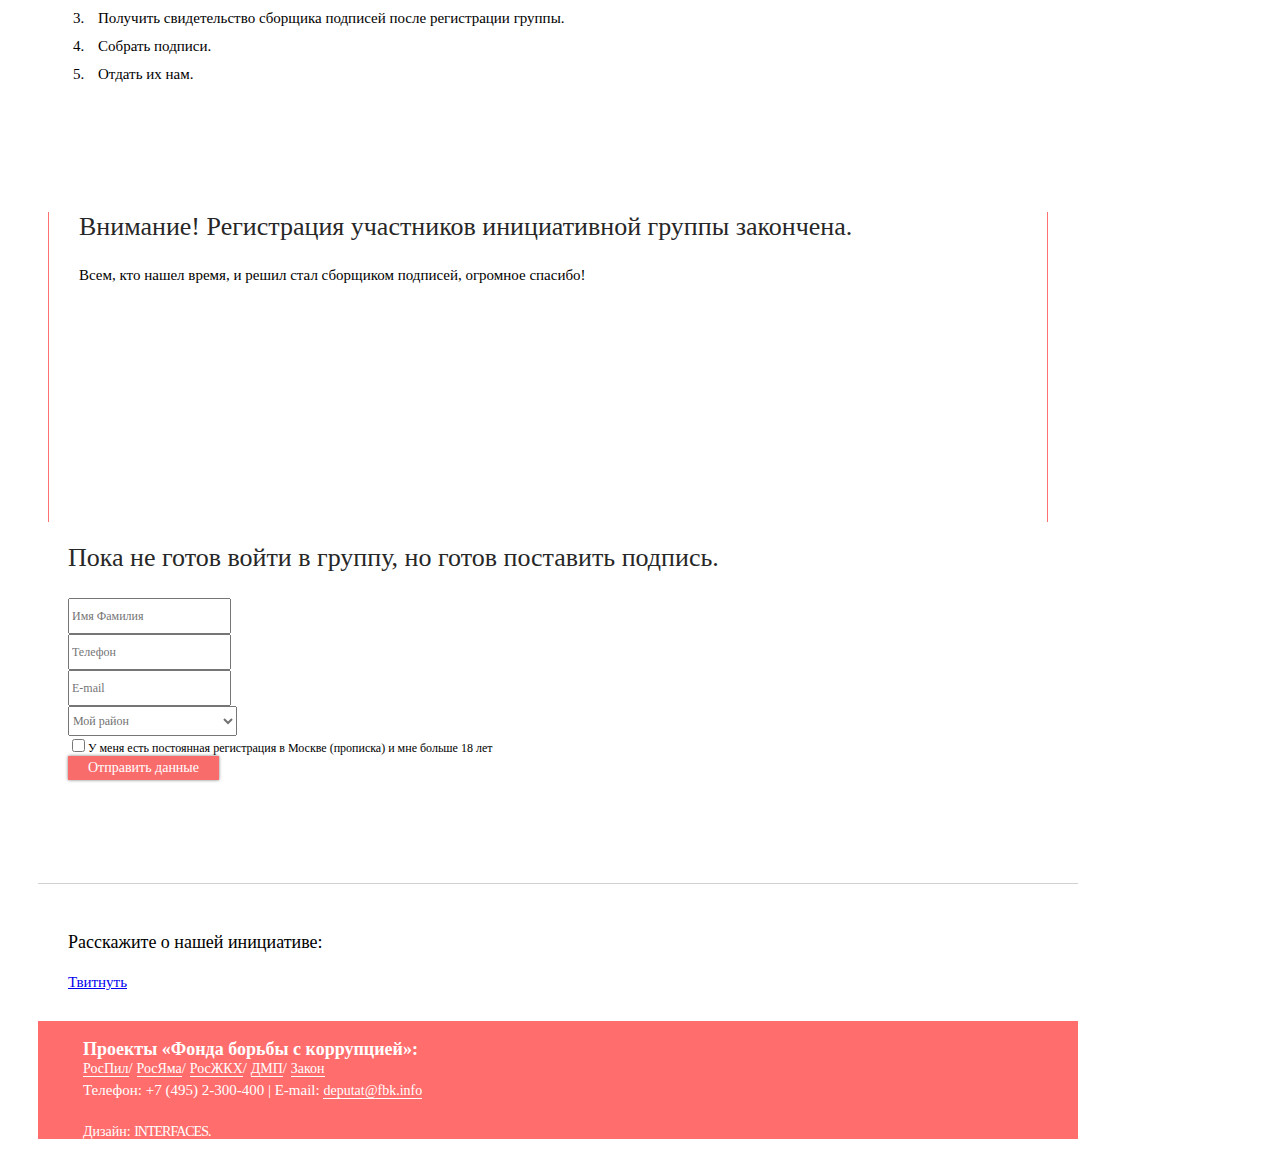
==== commit b23cefbe: "banner at home" ====
--- a/index.html
+++ b/index.html
@@ -12,6 +12,7 @@
 					}
 				}(document));
 		</script>
+		<link href="/favicon.ico" rel="icon" type="image/x-icon">
 		<meta charset="utf-8">
 		<meta name="Description" content="Услуги ЖКХ нам поставляют монополисты, которые не привыкли отчитываться перед горожанами. Новый законопроект заставит их обосновать свои цены.">
 		<meta property="og:description" content="Услуги ЖКХ нам поставляют монополисты, которые не привыкли отчитываться перед горожанами. Новый законопроект заставит их обосновать свои цены.">
@@ -45,7 +46,14 @@
 				<h1>Народный депутат
 					<small>/ Добейся прозрачных тарифов ЖКХ</small>
 				</h1>
-				<p>Мы привыкли, что законы принимаются без нашего участия. Пришло время это изменить.</p>
+				<!--<p>Мы привыкли, что законы принимаются без нашего участия. Пришло время это изменить.</p>-->
+                <a href="vozmezdie/"><div id="revenge">
+                    <div class="wrapper">
+                        <h3>ОПЕРАЦИЯ «ВОЗМЕЗДИЕ»</h3>
+                        <div class="text">Мосгордума отказалась сделать понятными тарифы ЖКХ.<br>Расскажим москвичам о том, как работают их «представители»</div>
+                    </div>
+                    <div class="arrow">→</div>
+                </div></a>
 			</header>
 		</div>
 		<!-- / конец заголовка -->
--- a/assets/css/main.css
+++ b/assets/css/main.css
@@ -447,7 +447,7 @@
 
 .card {
     width: 560px;
-    height: 490px;
+/*    height: 490px;*/
     margin: 50px auto;
 }
 
@@ -489,7 +489,7 @@
 }
 
 .card-footer {
-    position: absolute;
+/*    position: absolute;*/
     bottom: 0;
     left: 0;
     width: 100%;
@@ -532,4 +532,35 @@
 .icon-facebook-rect:before { content: '\e801'; } /* '' */
 .icon-twitter-bird:before { content: '\e802'; } /* '' */
 .icon-vkontakte-rect:before { content: '\e803'; } /* '' */
-.icon-odnoklassniki-rect:before { content: '\e800'; } /* '' */+.icon-odnoklassniki-rect:before { content: '\e800'; } /* '' */
+
+header a, header a:hover, header a:active {
+    text-decoration: none;
+}
+
+#revenge {
+    background-color: #ff6d6d;
+    width: 600px;
+    margin: 30px auto 0;
+    position: relative;
+}
+
+#revenge > .wrapper {
+    color: #ffffff;
+    padding: 10px 30px 30px 30px;
+}
+
+#revenge .text {
+    color: #ffffff;
+    font-size: 16px;
+    font-family: 'red_ring';
+}
+
+#revenge .arrow {
+    position: absolute;
+    top: 30px;
+    right: 30px;
+    font-size: 50px;
+    color: #ffffff;
+    font-family: Georgia, Times New Roman, Times, serif;
+}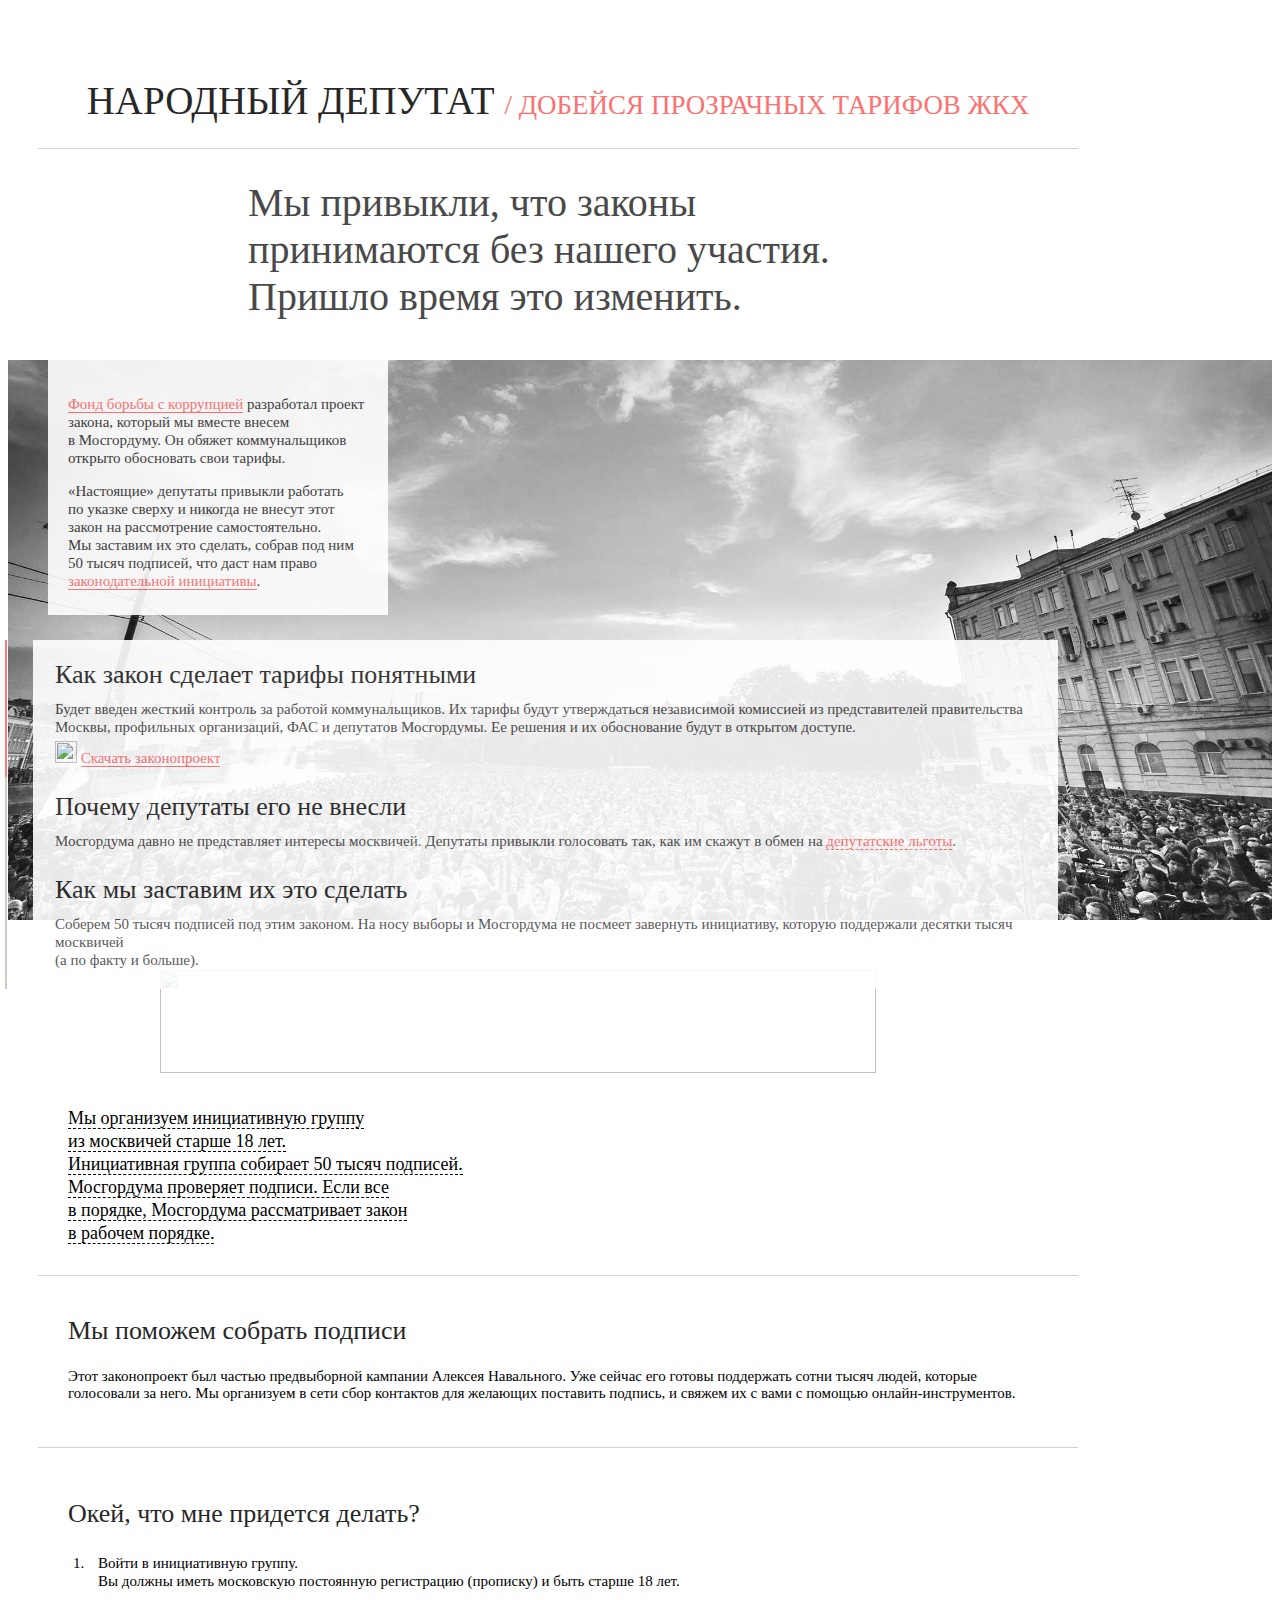
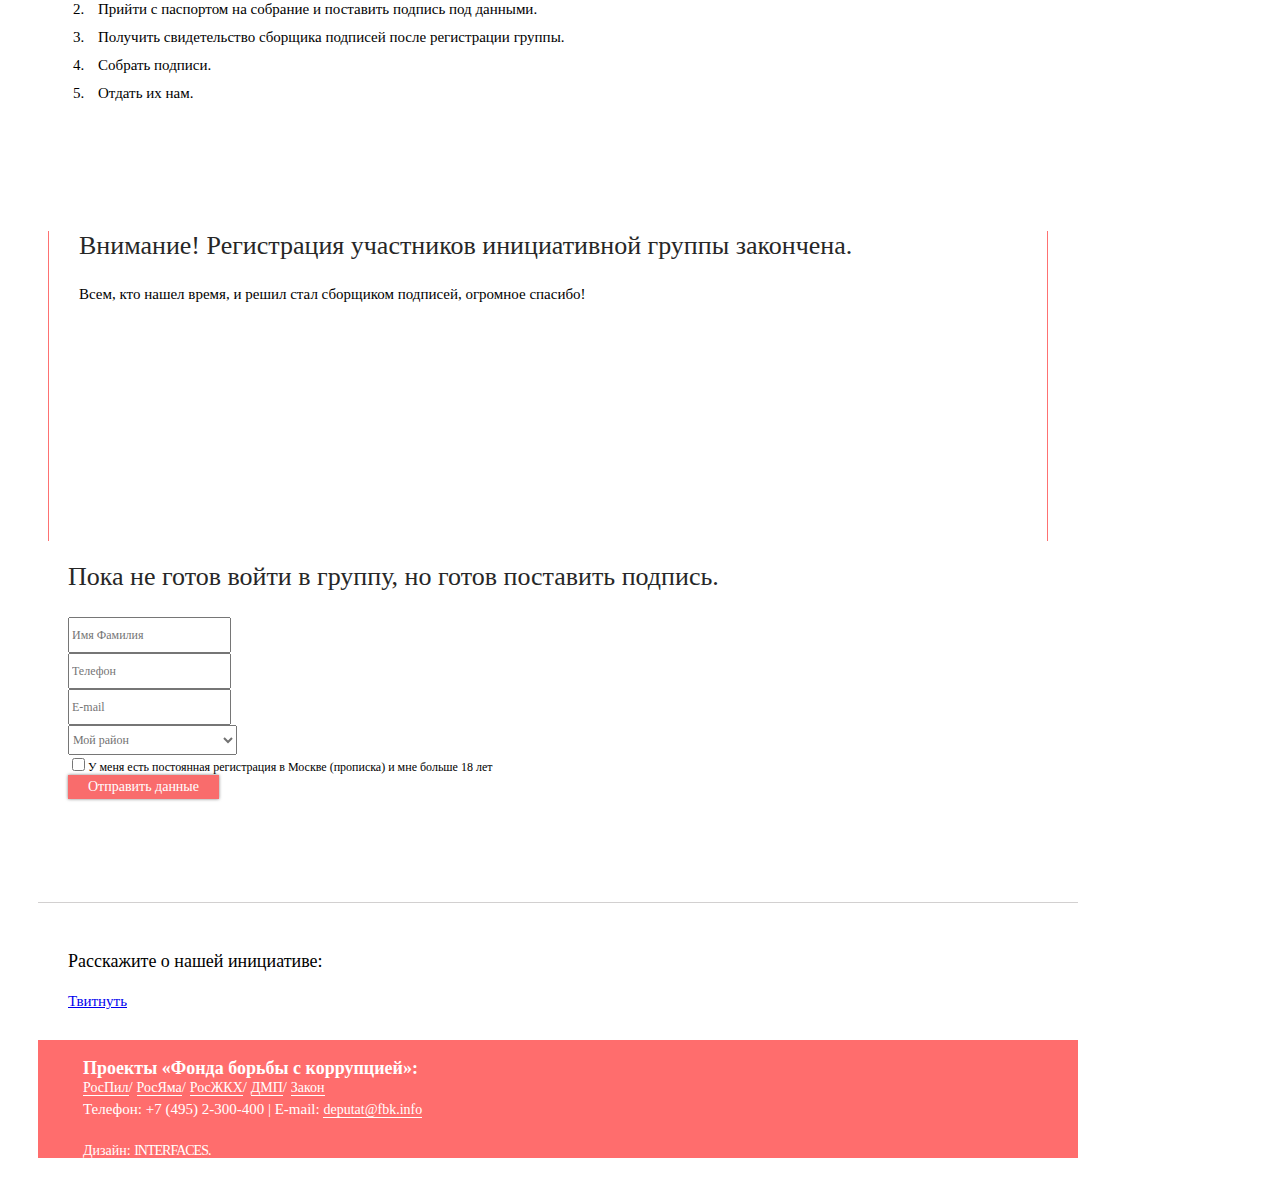
==== commit 30c29754: "GTM" ====
--- a/index.html
+++ b/index.html
@@ -46,14 +46,14 @@
 				<h1>Народный депутат
 					<small>/ Добейся прозрачных тарифов ЖКХ</small>
 				</h1>
-				<!--<p>Мы привыкли, что законы принимаются без нашего участия. Пришло время это изменить.</p>-->
-                <a href="vozmezdie/"><div id="revenge">
+				<p>Мы привыкли, что законы принимаются без нашего участия. Пришло время это изменить.</p>
+<!--                <a href="vozmezdie/"><div id="revenge">
                     <div class="wrapper">
                         <h3>ОПЕРАЦИЯ «ВОЗМЕЗДИЕ»</h3>
                         <div class="text">Мосгордума отказалась сделать понятными тарифы ЖКХ.<br>Расскажим москвичам о том, как работают их «представители»</div>
                     </div>
                     <div class="arrow">→</div>
-                </div></a>
+                </div></a>-->
 			</header>
 		</div>
 		<!-- / конец заголовка -->
@@ -364,18 +364,16 @@
 		<script src="assets/js/jquery.validate.min.js"></script>
 		<script src="assets/js/jquery.maskedinput.min.js"></script>
 		<script src="assets/js/main.js"></script>
-		<!-- Google Tag Manager -->
-		<noscript>
-			<iframe src="//www.googletagmanager.com/ns.html?id=GTM-M6D7Z2" height="0" width="0" style="display:none;visibility:hidden"></iframe>
-		</noscript>
-		<script>
-			(function(w,d,s,l,i){w[l]=w[l]||[];w[l].push({'gtm.start':
-					new Date().getTime(),event:'gtm.js'});var f=d.getElementsByTagName(s)[0],
-					j=d.createElement(s),dl=l!='dataLayer'?'&l='+l:'';j.async=true;j.src=
-					'//www.googletagmanager.com/gtm.js?id='+i+dl;f.parentNode.insertBefore(j,f);
-			})(window,document,'script','dataLayer','GTM-M6D7Z2');
-		</script>
-		<!-- End Google Tag Manager -->
+<!-- Google Tag Manager -->
+<noscript><iframe src="//www.googletagmanager.com/ns.html?id=GTM-TX7VRZ"
+height="0" width="0" style="display:none;visibility:hidden"></iframe></noscript>
+<script>(function(w,d,s,l,i){w[l]=w[l]||[];w[l].push({'gtm.start':
+new Date().getTime(),event:'gtm.js'});var f=d.getElementsByTagName(s)[0],
+j=d.createElement(s),dl=l!='dataLayer'?'&l='+l:'';j.async=true;j.src=
+'//www.googletagmanager.com/gtm.js?id='+i+dl;f.parentNode.insertBefore(j,f);
+})(window,document,'script','dataLayer','GTM-TX7VRZ');</script>
+<!-- End Google Tag Manager -->
+
 	</body>
 
 </html>